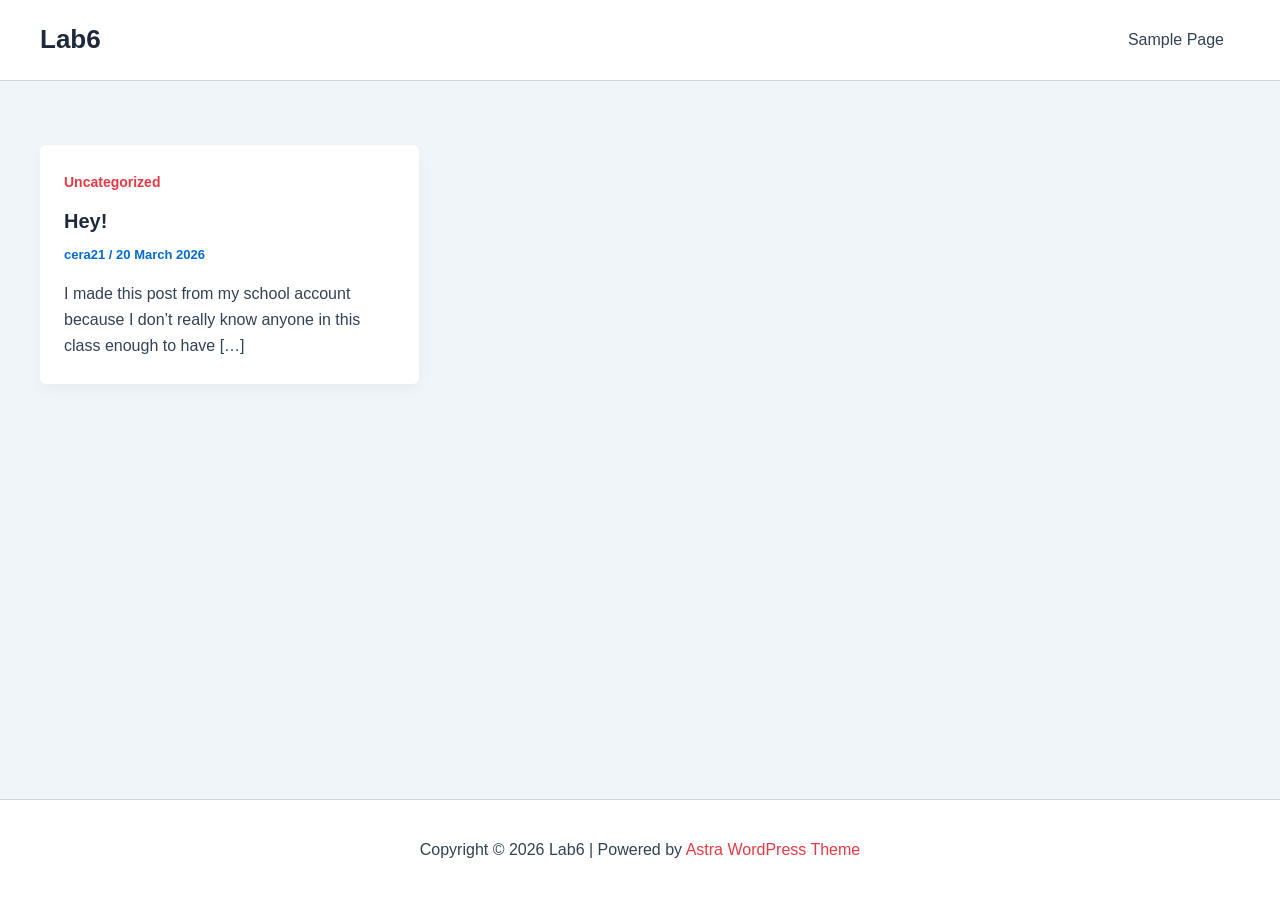
==== index.html @ 4461c373 "deploy: 5c1d125b2c43906116047e3ac71e64ac4050b233" ====
<!DOCTYPE html>
<html lang="en-CA">
<head>
<meta charset="UTF-8">
<meta name="viewport" content="width=device-width, initial-scale=1">
	<link rel="profile" href="https://gmpg.org/xfn/11"> 
	<title>Lab6</title>
<meta name='robots' content='max-image-preview:large' />
<link rel='dns-prefetch' href='//localhost' />
<link rel="alternate" type="application/rss+xml" title="Lab6 &raquo; Feed" href="/feed/" />
<link rel="alternate" type="application/rss+xml" title="Lab6 &raquo; Comments Feed" href="/comments/feed/" />
<script async src="https://www.googletagmanager.com/gtag/js?id=G-4SHFWW4BG1"></script>
<script>
var tinyGtagJsOptions = {"ga4":"G-4SHFWW4BG1"};
window.dataLayer || (dataLayer = []);
function gtag(){dataLayer.push(arguments);}
gtag('js', new Date());
gtag('config', "G-4SHFWW4BG1");
</script>
<style id='wp-img-auto-sizes-contain-inline-css'>
img:is([sizes=auto i],[sizes^="auto," i]){contain-intrinsic-size:3000px 1500px}
/*# sourceURL=wp-img-auto-sizes-contain-inline-css */
</style>
<link rel='stylesheet' id='astra-theme-css-css' href='/wp-content/themes/astra/assets/css/minified/main.min.css?ver=4.12.5' media='all' />
<style id='astra-theme-css-inline-css'>
:root{--ast-post-nav-space:0;--ast-container-default-xlg-padding:2.5em;--ast-container-default-lg-padding:2.5em;--ast-container-default-slg-padding:2em;--ast-container-default-md-padding:2.5em;--ast-container-default-sm-padding:2.5em;--ast-container-default-xs-padding:2.4em;--ast-container-default-xxs-padding:1.8em;--ast-code-block-background:#ECEFF3;--ast-comment-inputs-background:#F9FAFB;--ast-normal-container-width:1200px;--ast-narrow-container-width:750px;--ast-blog-title-font-weight:600;--ast-blog-meta-weight:600;--ast-global-color-primary:var(--ast-global-color-4);--ast-global-color-secondary:var(--ast-global-color-5);--ast-global-color-alternate-background:var(--ast-global-color-6);--ast-global-color-subtle-background:var(--ast-global-color-7);--ast-bg-style-guide:var( --ast-global-color-secondary,--ast-global-color-5 );--ast-shadow-style-guide:0px 0px 4px 0 #00000057;--ast-global-dark-bg-style:#fff;--ast-global-dark-lfs:#fbfbfb;--ast-widget-bg-color:#fafafa;--ast-wc-container-head-bg-color:#fbfbfb;--ast-title-layout-bg:#eeeeee;--ast-search-border-color:#e7e7e7;--ast-lifter-hover-bg:#e6e6e6;--ast-gallery-block-color:#000;--srfm-color-input-label:var(--ast-global-color-2);}html{font-size:100%;}a{color:var(--ast-global-color-0);}a:hover,a:focus{color:var(--ast-global-color-1);}body,button,input,select,textarea,.ast-button,.ast-custom-button{font-family:-apple-system,BlinkMacSystemFont,Segoe UI,Roboto,Oxygen-Sans,Ubuntu,Cantarell,Helvetica Neue,sans-serif;font-weight:400;font-size:16px;font-size:1rem;line-height:var(--ast-body-line-height,1.65);}blockquote{color:var(--ast-global-color-3);}h1,h2,h3,h4,h5,h6,.entry-content :where(h1,h2,h3,h4,h5,h6),.site-title,.site-title a{font-weight:600;}.ast-site-identity .site-title a{color:var(--ast-global-color-2);}.site-title{font-size:26px;font-size:1.625rem;display:block;}.site-header .site-description{font-size:15px;font-size:0.9375rem;display:none;}.entry-title{font-size:20px;font-size:1.25rem;}.ast-blog-single-element.ast-taxonomy-container a{font-size:14px;font-size:0.875rem;}.ast-blog-meta-container{font-size:13px;font-size:0.8125rem;}.archive .ast-article-post .ast-article-inner,.blog .ast-article-post .ast-article-inner,.archive .ast-article-post .ast-article-inner:hover,.blog .ast-article-post .ast-article-inner:hover{border-top-left-radius:6px;border-top-right-radius:6px;border-bottom-right-radius:6px;border-bottom-left-radius:6px;overflow:hidden;}h1,.entry-content :where(h1){font-size:36px;font-size:2.25rem;font-weight:600;line-height:1.4em;}h2,.entry-content :where(h2){font-size:30px;font-size:1.875rem;font-weight:600;line-height:1.3em;}h3,.entry-content :where(h3){font-size:24px;font-size:1.5rem;font-weight:600;line-height:1.3em;}h4,.entry-content :where(h4){font-size:20px;font-size:1.25rem;line-height:1.2em;font-weight:600;}h5,.entry-content :where(h5){font-size:18px;font-size:1.125rem;line-height:1.2em;font-weight:600;}h6,.entry-content :where(h6){font-size:16px;font-size:1rem;line-height:1.25em;font-weight:600;}::selection{background-color:var(--ast-global-color-0);color:#ffffff;}body,h1,h2,h3,h4,h5,h6,.entry-title a,.entry-content :where(h1,h2,h3,h4,h5,h6){color:var(--ast-global-color-3);}.tagcloud a:hover,.tagcloud a:focus,.tagcloud a.current-item{color:#ffffff;border-color:var(--ast-global-color-0);background-color:var(--ast-global-color-0);}input:focus,input[type="text"]:focus,input[type="email"]:focus,input[type="url"]:focus,input[type="password"]:focus,input[type="reset"]:focus,input[type="search"]:focus,textarea:focus{border-color:var(--ast-global-color-0);}input[type="radio"]:checked,input[type=reset],input[type="checkbox"]:checked,input[type="checkbox"]:hover:checked,input[type="checkbox"]:focus:checked,input[type=range]::-webkit-slider-thumb{border-color:var(--ast-global-color-0);background-color:var(--ast-global-color-0);box-shadow:none;}.site-footer a:hover + .post-count,.site-footer a:focus + .post-count{background:var(--ast-global-color-0);border-color:var(--ast-global-color-0);}.single .nav-links .nav-previous,.single .nav-links .nav-next{color:var(--ast-global-color-0);}.entry-meta,.entry-meta *{line-height:1.45;color:var(--ast-global-color-0);font-weight:600;}.entry-meta a:not(.ast-button):hover,.entry-meta a:not(.ast-button):hover *,.entry-meta a:not(.ast-button):focus,.entry-meta a:not(.ast-button):focus *,.page-links > .page-link,.page-links .page-link:hover,.post-navigation a:hover{color:var(--ast-global-color-1);}#cat option,.secondary .calendar_wrap thead a,.secondary .calendar_wrap thead a:visited{color:var(--ast-global-color-0);}.secondary .calendar_wrap #today,.ast-progress-val span{background:var(--ast-global-color-0);}.secondary a:hover + .post-count,.secondary a:focus + .post-count{background:var(--ast-global-color-0);border-color:var(--ast-global-color-0);}.calendar_wrap #today > a{color:#ffffff;}.page-links .page-link,.single .post-navigation a{color:var(--ast-global-color-3);}.ast-search-menu-icon .search-form button.search-submit{padding:0 4px;}.ast-search-menu-icon form.search-form{padding-right:0;}.ast-header-search .ast-search-menu-icon.ast-dropdown-active .search-form,.ast-header-search .ast-search-menu-icon.ast-dropdown-active .search-field:focus{transition:all 0.2s;}.search-form input.search-field:focus{outline:none;}.ast-mobile-header-content .ast-builder-layout-element:not(.ast-builder-menu):not(.ast-header-divider-element),.ast-mobile-popup-content .ast-builder-layout-element:not(.ast-builder-menu):not(.ast-header-divider-element){padding:15px 20px;}.ast-search-menu-icon .search-form button.search-submit:focus,.ast-theme-transparent-header .ast-header-search .ast-dropdown-active .ast-icon,.ast-theme-transparent-header .ast-inline-search .search-field:focus .ast-icon{color:var(--ast-global-color-1);}.ast-desktop .ast-header-search .slide-search .search-form{border:2px solid var(--ast-global-color-0);}.ast-header-search .slide-search .search-field{background-color:(--ast-global-dark-bg-style);}.ast-archive-title{color:var(--ast-global-color-2);}.widget-title{font-size:22px;font-size:1.375rem;color:var(--ast-global-color-2);}.ast-single-post .entry-content a,.ast-comment-content a:not(.ast-comment-edit-reply-wrap a){text-decoration:underline;}.ast-single-post .entry-content .uagb-tab a,.ast-single-post .entry-content .uagb-ifb-cta a,.ast-single-post .entry-content .uabb-module-content a,.ast-single-post .entry-content .uagb-post-grid a,.ast-single-post .entry-content .uagb-timeline a,.ast-single-post .entry-content .uagb-toc__wrap a,.ast-single-post .entry-content .uagb-taxomony-box a,.entry-content .wp-block-latest-posts > li > a,.ast-single-post .entry-content .wp-block-file__button,a.ast-post-filter-single,.ast-single-post .ast-comment-content .comment-reply-link,.ast-single-post .ast-comment-content .comment-edit-link{text-decoration:none;}.ast-search-menu-icon.slide-search a:focus-visible:focus-visible,.astra-search-icon:focus-visible,#close:focus-visible,a:focus-visible,.ast-menu-toggle:focus-visible,.site .skip-link:focus-visible,.wp-block-loginout input:focus-visible,.wp-block-search.wp-block-search__button-inside .wp-block-search__inside-wrapper,.ast-header-navigation-arrow:focus-visible,.ast-orders-table__row .ast-orders-table__cell:focus-visible,a#ast-apply-coupon:focus-visible,#ast-apply-coupon:focus-visible,#close:focus-visible,.button.search-submit:focus-visible,#search_submit:focus,.normal-search:focus-visible,.ast-header-account-wrap:focus-visible,.astra-cart-drawer-close:focus,.ast-single-variation:focus,.ast-button:focus,.ast-builder-button-wrap:has(.ast-custom-button-link:focus),.ast-builder-button-wrap .ast-custom-button-link:focus{outline-style:dotted;outline-color:inherit;outline-width:thin;}input:focus,input[type="text"]:focus,input[type="email"]:focus,input[type="url"]:focus,input[type="password"]:focus,input[type="reset"]:focus,input[type="search"]:focus,input[type="number"]:focus,textarea:focus,.wp-block-search__input:focus,[data-section="section-header-mobile-trigger"] .ast-button-wrap .ast-mobile-menu-trigger-minimal:focus,.ast-mobile-popup-drawer.active .menu-toggle-close:focus,#ast-scroll-top:focus,#coupon_code:focus,#ast-coupon-code:focus{border-style:dotted;border-color:inherit;border-width:thin;}input{outline:none;}.ast-logo-title-inline .site-logo-img{padding-right:1em;}body .ast-oembed-container *{position:absolute;top:0;width:100%;height:100%;left:0;}body .wp-block-embed-pocket-casts .ast-oembed-container *{position:unset;}.ast-single-post-featured-section + article {margin-top: 2em;}.site-content .ast-single-post-featured-section img {width: 100%;overflow: hidden;object-fit: cover;}.ast-separate-container .site-content .ast-single-post-featured-section + article {margin-top: -80px;z-index: 9;position: relative;border-radius: 4px;}@media (min-width: 922px) {.ast-no-sidebar .site-content .ast-article-image-container--wide {margin-left: -120px;margin-right: -120px;max-width: unset;width: unset;}.ast-left-sidebar .site-content .ast-article-image-container--wide,.ast-right-sidebar .site-content .ast-article-image-container--wide {margin-left: -10px;margin-right: -10px;}.site-content .ast-article-image-container--full {margin-left: calc( -50vw + 50%);margin-right: calc( -50vw + 50%);max-width: 100vw;width: 100vw;}.ast-left-sidebar .site-content .ast-article-image-container--full,.ast-right-sidebar .site-content .ast-article-image-container--full {margin-left: -10px;margin-right: -10px;max-width: inherit;width: auto;}}.site > .ast-single-related-posts-container {margin-top: 0;}@media (min-width: 922px) {.ast-desktop .ast-container--narrow {max-width: var(--ast-narrow-container-width);margin: 0 auto;}}input[type="text"],input[type="number"],input[type="email"],input[type="url"],input[type="password"],input[type="search"],input[type=reset],input[type=tel],input[type=date],select,textarea{font-size:16px;font-style:normal;font-weight:400;line-height:24px;width:100%;padding:12px 16px;border-radius:4px;box-shadow:0px 1px 2px 0px rgba(0,0,0,0.05);color:var(--ast-form-input-text,#475569);}input[type="text"],input[type="number"],input[type="email"],input[type="url"],input[type="password"],input[type="search"],input[type=reset],input[type=tel],input[type=date],select{height:40px;}input[type="date"]{border-width:1px;border-style:solid;border-color:var(--ast-border-color);background:var( --ast-global-color-secondary,--ast-global-color-5 );}input[type="text"]:focus,input[type="number"]:focus,input[type="email"]:focus,input[type="url"]:focus,input[type="password"]:focus,input[type="search"]:focus,input[type=reset]:focus,input[type="tel"]:focus,input[type="date"]:focus,select:focus,textarea:focus{border-color:#046BD2;box-shadow:none;outline:none;color:var(--ast-form-input-focus-text,#475569);}label,legend{color:var(--ast-global-color-2,#111827 );font-size:14px;font-style:normal;font-weight:500;line-height:20px;}select{padding:6px 10px;}fieldset{padding:30px;border-radius:4px;}button,.ast-button,.button,input[type="button"],input[type="reset"],input[type="submit"],a:where(.wp-block-button__link){border-radius:4px;box-shadow:0px 1px 2px 0px rgba(0,0,0,0.05);}:root{--ast-comment-inputs-background:#FFF;}::placeholder{color:var(--ast-form-field-color,#9CA3AF);}::-ms-input-placeholder{color:var(--ast-form-field-color,#9CA3AF);}@media (max-width:921.9px){#ast-desktop-header{display:none;}}@media (min-width:922px){#ast-mobile-header{display:none;}}.wp-block-buttons.aligncenter{justify-content:center;}.wp-block-button.is-style-outline .wp-block-button__link{border-color:var(--ast-global-color-0);}div.wp-block-button.is-style-outline > .wp-block-button__link:not(.has-text-color),div.wp-block-button.wp-block-button__link.is-style-outline:not(.has-text-color){color:var(--ast-global-color-0);}.wp-block-button.is-style-outline .wp-block-button__link:hover,.wp-block-buttons .wp-block-button.is-style-outline .wp-block-button__link:focus,.wp-block-buttons .wp-block-button.is-style-outline > .wp-block-button__link:not(.has-text-color):hover,.wp-block-buttons .wp-block-button.wp-block-button__link.is-style-outline:not(.has-text-color):hover{color:#ffffff;background-color:var(--ast-global-color-1);border-color:var(--ast-global-color-1);}.post-page-numbers.current .page-link,.ast-pagination .page-numbers.current{color:#ffffff;border-color:var(--ast-global-color-0);background-color:var(--ast-global-color-0);}.wp-block-buttons .wp-block-button.is-style-outline .wp-block-button__link.wp-element-button,.ast-outline-button,.wp-block-uagb-buttons-child .uagb-buttons-repeater.ast-outline-button{border-color:var(--ast-global-color-0);border-top-width:2px;border-right-width:2px;border-bottom-width:2px;border-left-width:2px;font-family:inherit;font-weight:500;font-size:16px;font-size:1rem;line-height:1em;padding-top:13px;padding-right:30px;padding-bottom:13px;padding-left:30px;}.wp-block-buttons .wp-block-button.is-style-outline > .wp-block-button__link:not(.has-text-color),.wp-block-buttons .wp-block-button.wp-block-button__link.is-style-outline:not(.has-text-color),.ast-outline-button{color:var(--ast-global-color-0);}.wp-block-button.is-style-outline .wp-block-button__link:hover,.wp-block-buttons .wp-block-button.is-style-outline .wp-block-button__link:focus,.wp-block-buttons .wp-block-button.is-style-outline > .wp-block-button__link:not(.has-text-color):hover,.wp-block-buttons .wp-block-button.wp-block-button__link.is-style-outline:not(.has-text-color):hover,.ast-outline-button:hover,.ast-outline-button:focus,.wp-block-uagb-buttons-child .uagb-buttons-repeater.ast-outline-button:hover,.wp-block-uagb-buttons-child .uagb-buttons-repeater.ast-outline-button:focus{color:#ffffff;background-color:var(--ast-global-color-1);border-color:var(--ast-global-color-1);}.ast-single-post .entry-content a.ast-outline-button,.ast-single-post .entry-content .is-style-outline>.wp-block-button__link{text-decoration:none;}.wp-block-button .wp-block-button__link.wp-element-button.is-style-outline:not(.has-background),.wp-block-button.is-style-outline>.wp-block-button__link.wp-element-button:not(.has-background),.ast-outline-button{background-color:transparent;}.uagb-buttons-repeater.ast-outline-button{border-radius:9999px;}@media (max-width:921px){.wp-block-buttons .wp-block-button.is-style-outline .wp-block-button__link.wp-element-button,.ast-outline-button,.wp-block-uagb-buttons-child .uagb-buttons-repeater.ast-outline-button{padding-top:12px;padding-right:28px;padding-bottom:12px;padding-left:28px;}}@media (max-width:544px){.wp-block-buttons .wp-block-button.is-style-outline .wp-block-button__link.wp-element-button,.ast-outline-button,.wp-block-uagb-buttons-child .uagb-buttons-repeater.ast-outline-button{padding-top:10px;padding-right:24px;padding-bottom:10px;padding-left:24px;}}.entry-content[data-ast-blocks-layout] > figure{margin-bottom:1em;}h1.widget-title{font-weight:600;}h2.widget-title{font-weight:600;}h3.widget-title{font-weight:600;}#page{display:flex;flex-direction:column;min-height:100vh;}.ast-404-layout-1 h1.page-title{color:var(--ast-global-color-2);}.single .post-navigation a{line-height:1em;height:inherit;}.error-404 .page-sub-title{font-size:1.5rem;font-weight:inherit;}.search .site-content .content-area .search-form{margin-bottom:0;}#page .site-content{flex-grow:1;}.widget{margin-bottom:1.25em;}#secondary li{line-height:1.5em;}#secondary .wp-block-group h2{margin-bottom:0.7em;}#secondary h2{font-size:1.7rem;}.ast-separate-container .ast-article-post,.ast-separate-container .ast-article-single,.ast-separate-container .comment-respond{padding:3em;}.ast-separate-container .ast-article-single .ast-article-single{padding:0;}.ast-article-single .wp-block-post-template-is-layout-grid{padding-left:0;}.ast-separate-container .comments-title,.ast-narrow-container .comments-title{padding:1.5em 2em;}.ast-page-builder-template .comment-form-textarea,.ast-comment-formwrap .ast-grid-common-col{padding:0;}.ast-comment-formwrap{padding:0;display:inline-flex;column-gap:20px;width:100%;margin-left:0;margin-right:0;}.comments-area textarea#comment:focus,.comments-area textarea#comment:active,.comments-area .ast-comment-formwrap input[type="text"]:focus,.comments-area .ast-comment-formwrap input[type="text"]:active {box-shadow:none;outline:none;}.archive.ast-page-builder-template .entry-header{margin-top:2em;}.ast-page-builder-template .ast-comment-formwrap{width:100%;}.entry-title{margin-bottom:0.6em;}.ast-archive-description p{font-size:inherit;font-weight:inherit;line-height:inherit;}.ast-separate-container .ast-comment-list li.depth-1,.hentry{margin-bottom:1.5em;}.site-content section.ast-archive-description{margin-bottom:2em;}@media (min-width:921px){.ast-left-sidebar.ast-page-builder-template #secondary,.archive.ast-right-sidebar.ast-page-builder-template .site-main{padding-left:20px;padding-right:20px;}}@media (max-width:544px){.ast-comment-formwrap.ast-row{column-gap:10px;display:inline-block;}#ast-commentform .ast-grid-common-col{position:relative;width:100%;}}@media (min-width:1201px){.ast-separate-container .ast-article-post,.ast-separate-container .ast-article-single,.ast-separate-container .ast-author-box,.ast-separate-container .ast-404-layout-1,.ast-separate-container .no-results{padding:3em;}}@media (max-width:921px){.ast-left-sidebar #content > .ast-container{display:flex;flex-direction:column-reverse;width:100%;}}@media (min-width:922px){.ast-separate-container.ast-right-sidebar #primary,.ast-separate-container.ast-left-sidebar #primary{border:0;}.search-no-results.ast-separate-container #primary{margin-bottom:4em;}}.wp-block-button .wp-block-button__link{color:#ffffff;}.wp-block-button .wp-block-button__link:hover,.wp-block-button .wp-block-button__link:focus{color:#ffffff;background-color:var(--ast-global-color-1);border-color:var(--ast-global-color-1);}.wp-block-button .wp-block-button__link,.wp-block-search .wp-block-search__button,body .wp-block-file .wp-block-file__button{border-color:var(--ast-global-color-0);background-color:var(--ast-global-color-0);color:#ffffff;font-family:inherit;font-weight:500;line-height:1em;font-size:16px;font-size:1rem;padding-top:15px;padding-right:30px;padding-bottom:15px;padding-left:30px;}.ast-single-post .entry-content .wp-block-button .wp-block-button__link,.ast-single-post .entry-content .wp-block-search .wp-block-search__button,body .entry-content .wp-block-file .wp-block-file__button{text-decoration:none;}@media (max-width:921px){.wp-block-button .wp-block-button__link,.wp-block-search .wp-block-search__button,body .wp-block-file .wp-block-file__button{padding-top:14px;padding-right:28px;padding-bottom:14px;padding-left:28px;}}@media (max-width:544px){.wp-block-button .wp-block-button__link,.wp-block-search .wp-block-search__button,body .wp-block-file .wp-block-file__button{padding-top:12px;padding-right:24px;padding-bottom:12px;padding-left:24px;}}.menu-toggle,button,.ast-button,.ast-custom-button,.button,input#submit,input[type="button"],input[type="submit"],input[type="reset"],#comments .submit,.search .search-submit,form[CLASS*="wp-block-search__"].wp-block-search .wp-block-search__inside-wrapper .wp-block-search__button,body .wp-block-file .wp-block-file__button,.search .search-submit{border-style:solid;border-top-width:0;border-right-width:0;border-left-width:0;border-bottom-width:0;color:#ffffff;border-color:var(--ast-global-color-0);background-color:var(--ast-global-color-0);padding-top:15px;padding-right:30px;padding-bottom:15px;padding-left:30px;font-family:inherit;font-weight:500;font-size:16px;font-size:1rem;line-height:1em;}button:focus,.menu-toggle:hover,button:hover,.ast-button:hover,.ast-custom-button:hover .button:hover,.ast-custom-button:hover ,input[type=reset]:hover,input[type=reset]:focus,input#submit:hover,input#submit:focus,input[type="button"]:hover,input[type="button"]:focus,input[type="submit"]:hover,input[type="submit"]:focus,form[CLASS*="wp-block-search__"].wp-block-search .wp-block-search__inside-wrapper .wp-block-search__button:hover,form[CLASS*="wp-block-search__"].wp-block-search .wp-block-search__inside-wrapper .wp-block-search__button:focus,body .wp-block-file .wp-block-file__button:hover,body .wp-block-file .wp-block-file__button:focus{color:#ffffff;background-color:var(--ast-global-color-1);border-color:var(--ast-global-color-1);}form[CLASS*="wp-block-search__"].wp-block-search .wp-block-search__inside-wrapper .wp-block-search__button.has-icon{padding-top:calc(15px - 3px);padding-right:calc(30px - 3px);padding-bottom:calc(15px - 3px);padding-left:calc(30px - 3px);}@media (max-width:921px){.menu-toggle,button,.ast-button,.ast-custom-button,.button,input#submit,input[type="button"],input[type="submit"],input[type="reset"],#comments .submit,.search .search-submit,form[CLASS*="wp-block-search__"].wp-block-search .wp-block-search__inside-wrapper .wp-block-search__button,body .wp-block-file .wp-block-file__button,.search .search-submit{padding-top:14px;padding-right:28px;padding-bottom:14px;padding-left:28px;}}@media (max-width:544px){.menu-toggle,button,.ast-button,.ast-custom-button,.button,input#submit,input[type="button"],input[type="submit"],input[type="reset"],#comments .submit,.search .search-submit,form[CLASS*="wp-block-search__"].wp-block-search .wp-block-search__inside-wrapper .wp-block-search__button,body .wp-block-file .wp-block-file__button,.search .search-submit{padding-top:12px;padding-right:24px;padding-bottom:12px;padding-left:24px;}}@media (max-width:921px){.ast-mobile-header-stack .main-header-bar .ast-search-menu-icon{display:inline-block;}.ast-header-break-point.ast-header-custom-item-outside .ast-mobile-header-stack .main-header-bar .ast-search-icon{margin:0;}.ast-comment-avatar-wrap img{max-width:2.5em;}.ast-comment-meta{padding:0 1.8888em 1.3333em;}}@media (min-width:544px){.ast-container{max-width:100%;}}@media (max-width:544px){.ast-separate-container .ast-article-post,.ast-separate-container .ast-article-single,.ast-separate-container .comments-title,.ast-separate-container .ast-archive-description{padding:1.5em 1em;}.ast-separate-container #content .ast-container{padding-left:0.54em;padding-right:0.54em;}.ast-separate-container .ast-comment-list .bypostauthor{padding:.5em;}.ast-search-menu-icon.ast-dropdown-active .search-field{width:170px;}} #ast-mobile-header .ast-site-header-cart-li a{pointer-events:none;}.ast-separate-container{background-color:var(--ast-global-color-5);}@media (max-width:921px){.site-title{display:block;}.site-header .site-description{display:none;}h1,.entry-content :where(h1){font-size:30px;font-size:1.875rem;}h2,.entry-content :where(h2){font-size:25px;font-size:1.5625rem;}h3,.entry-content :where(h3){font-size:20px;font-size:1.25rem;}}@media (max-width:544px){.site-title{display:block;}.site-header .site-description{display:none;}h1,.entry-content :where(h1){font-size:30px;font-size:1.875rem;}h2,.entry-content :where(h2){font-size:25px;font-size:1.5625rem;}h3,.entry-content :where(h3){font-size:20px;font-size:1.25rem;}}@media (max-width:921px){html{font-size:91.2%;}}@media (max-width:544px){html{font-size:91.2%;}}@media (min-width:922px){.ast-container{max-width:1240px;}}@media (min-width:922px){.site-content .ast-container{display:flex;}}@media (max-width:921px){.site-content .ast-container{flex-direction:column;}}.ast-blog-layout-4-grid .ast-article-post{width:33.33%;margin-bottom:2em;border-bottom:0;background-color:transparent;}.ast-blog-layout-4-grid .ast-article-inner .wp-post-image{width:100%;}.ast-article-inner{padding:1.5em;}.ast-blog-layout-4-grid .ast-row{display:flex;flex-wrap:wrap;flex-flow:row wrap;align-items:stretch;}.ast-separate-container .ast-blog-layout-4-grid .ast-article-post{padding:0 1em 0;}.ast-separate-container.ast-desktop .ast-blog-layout-4-grid .ast-row{margin-left:-1em;margin-right:-1em;}.ast-blog-layout-4-grid .ast-article-inner{box-shadow:0px 6px 15px -2px rgba(16,24,40,0.05);}.ast-separate-container .ast-blog-layout-4-grid .ast-article-inner,.ast-plain-container .ast-blog-layout-4-grid .ast-article-inner{height:100%;}.ast-row .blog-layout-4 .post-content,.blog-layout-4 .post-thumb{padding-left:0;padding-right:0;}.ast-article-post.remove-featured-img-padding .blog-layout-4 .post-content .ast-blog-featured-section:first-child .post-thumb-img-content{margin-top:-1.5em;}.ast-article-post.remove-featured-img-padding .blog-layout-4 .post-content .ast-blog-featured-section .post-thumb-img-content{margin-left:-1.5em;margin-right:-1.5em;}@media (max-width:921px){.ast-blog-layout-4-grid .ast-article-post{width:100%;}}.ast-blog-layout-6-grid .ast-blog-featured-section:before { content: ""; }.ast-article-post .post-thumb-img-content img{aspect-ratio:16/9;width:100%;}.ast-article-post .post-thumb-img-content{overflow:hidden;}.ast-article-post .post-thumb-img-content img{transform:scale(1);transition:transform .5s ease;}.ast-article-post:hover .post-thumb-img-content img{transform:scale(1.1);}.cat-links.badge a,.tags-links.badge a {padding: 4px 8px;border-radius: 3px;font-weight: 400;}.cat-links.underline a,.tags-links.underline a{text-decoration: underline;}@media (min-width:922px){.main-header-menu .sub-menu .menu-item.ast-left-align-sub-menu:hover > .sub-menu,.main-header-menu .sub-menu .menu-item.ast-left-align-sub-menu.focus > .sub-menu{margin-left:-0px;}}.entry-content li > p{margin-bottom:0;}.site .comments-area{padding-bottom:2em;margin-top:2em;}.wp-block-file {display: flex;align-items: center;flex-wrap: wrap;justify-content: space-between;}.wp-block-pullquote {border: none;}.wp-block-pullquote blockquote::before {content: "\201D";font-family: "Helvetica",sans-serif;display: flex;transform: rotate( 180deg );font-size: 6rem;font-style: normal;line-height: 1;font-weight: bold;align-items: center;justify-content: center;}.has-text-align-right > blockquote::before {justify-content: flex-start;}.has-text-align-left > blockquote::before {justify-content: flex-end;}figure.wp-block-pullquote.is-style-solid-color blockquote {max-width: 100%;text-align: inherit;}:root {--wp--custom--ast-default-block-top-padding: 3em;--wp--custom--ast-default-block-right-padding: 3em;--wp--custom--ast-default-block-bottom-padding: 3em;--wp--custom--ast-default-block-left-padding: 3em;--wp--custom--ast-container-width: 1200px;--wp--custom--ast-content-width-size: 1200px;--wp--custom--ast-wide-width-size: calc(1200px + var(--wp--custom--ast-default-block-left-padding) + var(--wp--custom--ast-default-block-right-padding));}.ast-narrow-container {--wp--custom--ast-content-width-size: 750px;--wp--custom--ast-wide-width-size: 750px;}@media(max-width: 921px) {:root {--wp--custom--ast-default-block-top-padding: 3em;--wp--custom--ast-default-block-right-padding: 2em;--wp--custom--ast-default-block-bottom-padding: 3em;--wp--custom--ast-default-block-left-padding: 2em;}}@media(max-width: 544px) {:root {--wp--custom--ast-default-block-top-padding: 3em;--wp--custom--ast-default-block-right-padding: 1.5em;--wp--custom--ast-default-block-bottom-padding: 3em;--wp--custom--ast-default-block-left-padding: 1.5em;}}.entry-content > .wp-block-group,.entry-content > .wp-block-cover,.entry-content > .wp-block-columns {padding-top: var(--wp--custom--ast-default-block-top-padding);padding-right: var(--wp--custom--ast-default-block-right-padding);padding-bottom: var(--wp--custom--ast-default-block-bottom-padding);padding-left: var(--wp--custom--ast-default-block-left-padding);}.ast-plain-container.ast-no-sidebar .entry-content > .alignfull,.ast-page-builder-template .ast-no-sidebar .entry-content > .alignfull {margin-left: calc( -50vw + 50%);margin-right: calc( -50vw + 50%);max-width: 100vw;width: 100vw;}.ast-plain-container.ast-no-sidebar .entry-content .alignfull .alignfull,.ast-page-builder-template.ast-no-sidebar .entry-content .alignfull .alignfull,.ast-plain-container.ast-no-sidebar .entry-content .alignfull .alignwide,.ast-page-builder-template.ast-no-sidebar .entry-content .alignfull .alignwide,.ast-plain-container.ast-no-sidebar .entry-content .alignwide .alignfull,.ast-page-builder-template.ast-no-sidebar .entry-content .alignwide .alignfull,.ast-plain-container.ast-no-sidebar .entry-content .alignwide .alignwide,.ast-page-builder-template.ast-no-sidebar .entry-content .alignwide .alignwide,.ast-plain-container.ast-no-sidebar .entry-content .wp-block-column .alignfull,.ast-page-builder-template.ast-no-sidebar .entry-content .wp-block-column .alignfull,.ast-plain-container.ast-no-sidebar .entry-content .wp-block-column .alignwide,.ast-page-builder-template.ast-no-sidebar .entry-content .wp-block-column .alignwide {margin-left: auto;margin-right: auto;width: 100%;}[data-ast-blocks-layout] .wp-block-separator:not(.is-style-dots) {height: 0;}[data-ast-blocks-layout] .wp-block-separator {margin: 20px auto;}[data-ast-blocks-layout] .wp-block-separator:not(.is-style-wide):not(.is-style-dots) {max-width: 100px;}[data-ast-blocks-layout] .wp-block-separator.has-background {padding: 0;}.entry-content[data-ast-blocks-layout] > * {max-width: var(--wp--custom--ast-content-width-size);margin-left: auto;margin-right: auto;}.entry-content[data-ast-blocks-layout] > .alignwide {max-width: var(--wp--custom--ast-wide-width-size);}.entry-content[data-ast-blocks-layout] .alignfull {max-width: none;}.entry-content .wp-block-columns {margin-bottom: 0;}blockquote {margin: 1.5em;border-color: rgba(0,0,0,0.05);}.wp-block-quote:not(.has-text-align-right):not(.has-text-align-center) {border-left: 5px solid rgba(0,0,0,0.05);}.has-text-align-right > blockquote,blockquote.has-text-align-right {border-right: 5px solid rgba(0,0,0,0.05);}.has-text-align-left > blockquote,blockquote.has-text-align-left {border-left: 5px solid rgba(0,0,0,0.05);}.wp-block-site-tagline,.wp-block-latest-posts .read-more {margin-top: 15px;}.wp-block-loginout p label {display: block;}.wp-block-loginout p:not(.login-remember):not(.login-submit) input {width: 100%;}.wp-block-loginout input:focus {border-color: transparent;}.wp-block-loginout input:focus {outline: thin dotted;}.entry-content .wp-block-media-text .wp-block-media-text__content {padding: 0 0 0 8%;}.entry-content .wp-block-media-text.has-media-on-the-right .wp-block-media-text__content {padding: 0 8% 0 0;}.entry-content .wp-block-media-text.has-background .wp-block-media-text__content {padding: 8%;}.entry-content .wp-block-cover:not([class*="background-color"]):not(.has-text-color.has-link-color) .wp-block-cover__inner-container,.entry-content .wp-block-cover:not([class*="background-color"]) .wp-block-cover-image-text,.entry-content .wp-block-cover:not([class*="background-color"]) .wp-block-cover-text,.entry-content .wp-block-cover-image:not([class*="background-color"]) .wp-block-cover__inner-container,.entry-content .wp-block-cover-image:not([class*="background-color"]) .wp-block-cover-image-text,.entry-content .wp-block-cover-image:not([class*="background-color"]) .wp-block-cover-text {color: var(--ast-global-color-primary,var(--ast-global-color-5));}.wp-block-loginout .login-remember input {width: 1.1rem;height: 1.1rem;margin: 0 5px 4px 0;vertical-align: middle;}.wp-block-latest-posts > li > *:first-child,.wp-block-latest-posts:not(.is-grid) > li:first-child {margin-top: 0;}.entry-content > .wp-block-buttons,.entry-content > .wp-block-uagb-buttons {margin-bottom: 1.5em;}.wp-block-search__inside-wrapper .wp-block-search__input {padding: 0 10px;color: var(--ast-global-color-3);background: var(--ast-global-color-primary,var(--ast-global-color-5));border-color: var(--ast-border-color);}.wp-block-latest-posts .read-more {margin-bottom: 1.5em;}.wp-block-search__no-button .wp-block-search__inside-wrapper .wp-block-search__input {padding-top: 5px;padding-bottom: 5px;}.wp-block-latest-posts .wp-block-latest-posts__post-date,.wp-block-latest-posts .wp-block-latest-posts__post-author {font-size: 1rem;}.wp-block-latest-posts > li > *,.wp-block-latest-posts:not(.is-grid) > li {margin-top: 12px;margin-bottom: 12px;}.ast-page-builder-template .entry-content[data-ast-blocks-layout] > .alignwide:where(:not(.uagb-is-root-container):not(.spectra-is-root-container)) > * {max-width: var(--wp--custom--ast-wide-width-size);}.ast-page-builder-template .entry-content[data-ast-blocks-layout] > .inherit-container-width > *,.ast-page-builder-template .entry-content[data-ast-blocks-layout] > *:not(.wp-block-group):where(:not(.uagb-is-root-container):not(.spectra-is-root-container)) > *,.entry-content[data-ast-blocks-layout] > .wp-block-cover .wp-block-cover__inner-container {max-width: none ;margin-left: auto;margin-right: auto;}.ast-page-builder-template .entry-content[data-ast-blocks-layout] > *,.ast-page-builder-template .entry-content[data-ast-blocks-layout] > .alignfull:where(:not(.wp-block-group):not(.uagb-is-root-container):not(.spectra-is-root-container)) > * {max-width: none;}.entry-content[data-ast-blocks-layout] .wp-block-cover:not(.alignleft):not(.alignright) {width: auto;}@media(max-width: 1200px) {.ast-separate-container .entry-content > .alignfull,.ast-separate-container .entry-content[data-ast-blocks-layout] > .alignwide,.ast-plain-container .entry-content[data-ast-blocks-layout] > .alignwide,.ast-plain-container .entry-content .alignfull {margin-left: calc(-1 * min(var(--ast-container-default-xlg-padding),20px)) ;margin-right: calc(-1 * min(var(--ast-container-default-xlg-padding),20px));}}@media(min-width: 1201px) {.ast-separate-container .entry-content > .alignfull {margin-left: calc(-1 * var(--ast-container-default-xlg-padding) );margin-right: calc(-1 * var(--ast-container-default-xlg-padding) );}.ast-separate-container .entry-content[data-ast-blocks-layout] > .alignwide,.ast-plain-container .entry-content[data-ast-blocks-layout] > .alignwide {margin-left: auto;margin-right: auto;}}@media(min-width: 921px) {.ast-separate-container .entry-content .wp-block-group.alignwide:not(.inherit-container-width) > :where(:not(.alignleft):not(.alignright)),.ast-plain-container .entry-content .wp-block-group.alignwide:not(.inherit-container-width) > :where(:not(.alignleft):not(.alignright)) {max-width: calc( var(--wp--custom--ast-content-width-size) + 80px );}.ast-plain-container.ast-right-sidebar .entry-content[data-ast-blocks-layout] .alignfull,.ast-plain-container.ast-left-sidebar .entry-content[data-ast-blocks-layout] .alignfull {margin-left: -60px;margin-right: -60px;}}@media(min-width: 544px) {.entry-content > .alignleft {margin-right: 20px;}.entry-content > .alignright {margin-left: 20px;}}@media (max-width:544px){.wp-block-columns .wp-block-column:not(:last-child){margin-bottom:20px;}.wp-block-latest-posts{margin:0;}}@media( max-width: 600px ) {.entry-content .wp-block-media-text .wp-block-media-text__content,.entry-content .wp-block-media-text.has-media-on-the-right .wp-block-media-text__content {padding: 8% 0 0;}.entry-content .wp-block-media-text.has-background .wp-block-media-text__content {padding: 8%;}}.ast-page-builder-template .entry-header {padding-left: 0;}.ast-narrow-container .site-content .wp-block-uagb-image--align-full .wp-block-uagb-image__figure {max-width: 100%;margin-left: auto;margin-right: auto;}.entry-content ul,.entry-content ol {padding: revert;margin: revert;padding-left: 20px;}.entry-content ul.wc-block-product-template{padding: 0;}:root .has-ast-global-color-0-color{color:var(--ast-global-color-0);}:root .has-ast-global-color-0-background-color{background-color:var(--ast-global-color-0);}:root .wp-block-button .has-ast-global-color-0-color{color:var(--ast-global-color-0);}:root .wp-block-button .has-ast-global-color-0-background-color{background-color:var(--ast-global-color-0);}:root .has-ast-global-color-1-color{color:var(--ast-global-color-1);}:root .has-ast-global-color-1-background-color{background-color:var(--ast-global-color-1);}:root .wp-block-button .has-ast-global-color-1-color{color:var(--ast-global-color-1);}:root .wp-block-button .has-ast-global-color-1-background-color{background-color:var(--ast-global-color-1);}:root .has-ast-global-color-2-color{color:var(--ast-global-color-2);}:root .has-ast-global-color-2-background-color{background-color:var(--ast-global-color-2);}:root .wp-block-button .has-ast-global-color-2-color{color:var(--ast-global-color-2);}:root .wp-block-button .has-ast-global-color-2-background-color{background-color:var(--ast-global-color-2);}:root .has-ast-global-color-3-color{color:var(--ast-global-color-3);}:root .has-ast-global-color-3-background-color{background-color:var(--ast-global-color-3);}:root .wp-block-button .has-ast-global-color-3-color{color:var(--ast-global-color-3);}:root .wp-block-button .has-ast-global-color-3-background-color{background-color:var(--ast-global-color-3);}:root .has-ast-global-color-4-color{color:var(--ast-global-color-4);}:root .has-ast-global-color-4-background-color{background-color:var(--ast-global-color-4);}:root .wp-block-button .has-ast-global-color-4-color{color:var(--ast-global-color-4);}:root .wp-block-button .has-ast-global-color-4-background-color{background-color:var(--ast-global-color-4);}:root .has-ast-global-color-5-color{color:var(--ast-global-color-5);}:root .has-ast-global-color-5-background-color{background-color:var(--ast-global-color-5);}:root .wp-block-button .has-ast-global-color-5-color{color:var(--ast-global-color-5);}:root .wp-block-button .has-ast-global-color-5-background-color{background-color:var(--ast-global-color-5);}:root .has-ast-global-color-6-color{color:var(--ast-global-color-6);}:root .has-ast-global-color-6-background-color{background-color:var(--ast-global-color-6);}:root .wp-block-button .has-ast-global-color-6-color{color:var(--ast-global-color-6);}:root .wp-block-button .has-ast-global-color-6-background-color{background-color:var(--ast-global-color-6);}:root .has-ast-global-color-7-color{color:var(--ast-global-color-7);}:root .has-ast-global-color-7-background-color{background-color:var(--ast-global-color-7);}:root .wp-block-button .has-ast-global-color-7-color{color:var(--ast-global-color-7);}:root .wp-block-button .has-ast-global-color-7-background-color{background-color:var(--ast-global-color-7);}:root .has-ast-global-color-8-color{color:var(--ast-global-color-8);}:root .has-ast-global-color-8-background-color{background-color:var(--ast-global-color-8);}:root .wp-block-button .has-ast-global-color-8-color{color:var(--ast-global-color-8);}:root .wp-block-button .has-ast-global-color-8-background-color{background-color:var(--ast-global-color-8);}:root{--ast-global-color-0:#046bd2;--ast-global-color-1:#045cb4;--ast-global-color-2:#1e293b;--ast-global-color-3:#334155;--ast-global-color-4:#FFFFFF;--ast-global-color-5:#F0F5FA;--ast-global-color-6:#111111;--ast-global-color-7:#D1D5DB;--ast-global-color-8:#111111;}:root {--ast-border-color : var(--ast-global-color-7);}.ast-archive-entry-banner {-js-display: flex;display: flex;flex-direction: column;justify-content: center;text-align: center;position: relative;background: var(--ast-title-layout-bg);}.ast-archive-entry-banner[data-banner-width-type="custom"] {margin: 0 auto;width: 100%;}.ast-archive-entry-banner[data-banner-layout="layout-1"] {background: inherit;padding: 20px 0;text-align: left;}body.archive .ast-archive-description{max-width:1200px;width:100%;text-align:left;padding-top:3em;padding-right:3em;padding-bottom:3em;padding-left:3em;}body.archive .ast-archive-description .ast-archive-title,body.archive .ast-archive-description .ast-archive-title *{font-weight:600;font-size:32px;font-size:2rem;}body.archive .ast-archive-description > *:not(:last-child){margin-bottom:10px;}@media (max-width:921px){body.archive .ast-archive-description{text-align:left;}}@media (max-width:544px){body.archive .ast-archive-description{text-align:left;}}.ast-breadcrumbs .trail-browse,.ast-breadcrumbs .trail-items,.ast-breadcrumbs .trail-items li{display:inline-block;margin:0;padding:0;border:none;background:inherit;text-indent:0;text-decoration:none;}.ast-breadcrumbs .trail-browse{font-size:inherit;font-style:inherit;font-weight:inherit;color:inherit;}.ast-breadcrumbs .trail-items{list-style:none;}.trail-items li::after{padding:0 0.3em;content:"\00bb";}.trail-items li:last-of-type::after{display:none;}h1,h2,h3,h4,h5,h6,.entry-content :where(h1,h2,h3,h4,h5,h6){color:var(--ast-global-color-2);}.entry-title a{color:var(--ast-global-color-2);}@media (max-width:921px){.ast-builder-grid-row-container.ast-builder-grid-row-tablet-3-firstrow .ast-builder-grid-row > *:first-child,.ast-builder-grid-row-container.ast-builder-grid-row-tablet-3-lastrow .ast-builder-grid-row > *:last-child{grid-column:1 / -1;}}@media (max-width:544px){.ast-builder-grid-row-container.ast-builder-grid-row-mobile-3-firstrow .ast-builder-grid-row > *:first-child,.ast-builder-grid-row-container.ast-builder-grid-row-mobile-3-lastrow .ast-builder-grid-row > *:last-child{grid-column:1 / -1;}}.ast-builder-layout-element[data-section="title_tagline"]{display:flex;}@media (max-width:921px){.ast-header-break-point .ast-builder-layout-element[data-section="title_tagline"]{display:flex;}}@media (max-width:544px){.ast-header-break-point .ast-builder-layout-element[data-section="title_tagline"]{display:flex;}}.ast-builder-menu-1{font-family:inherit;font-weight:inherit;}.ast-builder-menu-1 .menu-item > .menu-link{color:var(--ast-global-color-3);}.ast-builder-menu-1 .menu-item > .ast-menu-toggle{color:var(--ast-global-color-3);}.ast-builder-menu-1 .menu-item:hover > .menu-link,.ast-builder-menu-1 .inline-on-mobile .menu-item:hover > .ast-menu-toggle{color:var(--ast-global-color-1);}.ast-builder-menu-1 .menu-item:hover > .ast-menu-toggle{color:var(--ast-global-color-1);}.ast-builder-menu-1 .menu-item.current-menu-item > .menu-link,.ast-builder-menu-1 .inline-on-mobile .menu-item.current-menu-item > .ast-menu-toggle,.ast-builder-menu-1 .current-menu-ancestor > .menu-link{color:var(--ast-global-color-1);}.ast-builder-menu-1 .menu-item.current-menu-item > .ast-menu-toggle{color:var(--ast-global-color-1);}.ast-builder-menu-1 .sub-menu,.ast-builder-menu-1 .inline-on-mobile .sub-menu{border-top-width:2px;border-bottom-width:0px;border-right-width:0px;border-left-width:0px;border-color:var(--ast-global-color-0);border-style:solid;}.ast-builder-menu-1 .sub-menu .sub-menu{top:-2px;}.ast-builder-menu-1 .main-header-menu > .menu-item > .sub-menu,.ast-builder-menu-1 .main-header-menu > .menu-item > .astra-full-megamenu-wrapper{margin-top:0px;}.ast-desktop .ast-builder-menu-1 .main-header-menu > .menu-item > .sub-menu:before,.ast-desktop .ast-builder-menu-1 .main-header-menu > .menu-item > .astra-full-megamenu-wrapper:before{height:calc( 0px + 2px + 5px );}.ast-desktop .ast-builder-menu-1 .menu-item .sub-menu .menu-link{border-style:none;}@media (max-width:921px){.ast-header-break-point .ast-builder-menu-1 .menu-item.menu-item-has-children > .ast-menu-toggle{top:0;}.ast-builder-menu-1 .inline-on-mobile .menu-item.menu-item-has-children > .ast-menu-toggle{right:-15px;}.ast-builder-menu-1 .menu-item-has-children > .menu-link:after{content:unset;}.ast-builder-menu-1 .main-header-menu > .menu-item > .sub-menu,.ast-builder-menu-1 .main-header-menu > .menu-item > .astra-full-megamenu-wrapper{margin-top:0;}}@media (max-width:544px){.ast-header-break-point .ast-builder-menu-1 .menu-item.menu-item-has-children > .ast-menu-toggle{top:0;}.ast-builder-menu-1 .main-header-menu > .menu-item > .sub-menu,.ast-builder-menu-1 .main-header-menu > .menu-item > .astra-full-megamenu-wrapper{margin-top:0;}}.ast-builder-menu-1{display:flex;}@media (max-width:921px){.ast-header-break-point .ast-builder-menu-1{display:flex;}}@media (max-width:544px){.ast-header-break-point .ast-builder-menu-1{display:flex;}}.site-below-footer-wrap{padding-top:20px;padding-bottom:20px;}.site-below-footer-wrap[data-section="section-below-footer-builder"]{background-color:var(--ast-global-color-4 );min-height:60px;border-style:solid;border-width:0px;border-top-width:1px;border-top-color:var( --ast-global-color-subtle-background,--ast-global-color-7 );}.site-below-footer-wrap[data-section="section-below-footer-builder"] .ast-builder-grid-row{max-width:1200px;min-height:60px;margin-left:auto;margin-right:auto;}.site-below-footer-wrap[data-section="section-below-footer-builder"] .ast-builder-grid-row,.site-below-footer-wrap[data-section="section-below-footer-builder"] .site-footer-section{align-items:center;}.site-below-footer-wrap[data-section="section-below-footer-builder"].ast-footer-row-inline .site-footer-section{display:flex;margin-bottom:0;}.ast-builder-grid-row-full .ast-builder-grid-row{grid-template-columns:1fr;}@media (max-width:921px){.site-below-footer-wrap[data-section="section-below-footer-builder"].ast-footer-row-tablet-inline .site-footer-section{display:flex;margin-bottom:0;}.site-below-footer-wrap[data-section="section-below-footer-builder"].ast-footer-row-tablet-stack .site-footer-section{display:block;margin-bottom:10px;}.ast-builder-grid-row-container.ast-builder-grid-row-tablet-full .ast-builder-grid-row{grid-template-columns:1fr;}}@media (max-width:544px){.site-below-footer-wrap[data-section="section-below-footer-builder"].ast-footer-row-mobile-inline .site-footer-section{display:flex;margin-bottom:0;}.site-below-footer-wrap[data-section="section-below-footer-builder"].ast-footer-row-mobile-stack .site-footer-section{display:block;margin-bottom:10px;}.ast-builder-grid-row-container.ast-builder-grid-row-mobile-full .ast-builder-grid-row{grid-template-columns:1fr;}}.site-below-footer-wrap[data-section="section-below-footer-builder"]{display:grid;}@media (max-width:921px){.ast-header-break-point .site-below-footer-wrap[data-section="section-below-footer-builder"]{display:grid;}}@media (max-width:544px){.ast-header-break-point .site-below-footer-wrap[data-section="section-below-footer-builder"]{display:grid;}}.ast-footer-copyright{text-align:center;}.ast-footer-copyright.site-footer-focus-item {color:var(--ast-global-color-3);}@media (max-width:921px){.ast-footer-copyright{text-align:center;}}@media (max-width:544px){.ast-footer-copyright{text-align:center;}}.ast-footer-copyright.site-footer-focus-item {font-size:16px;font-size:1rem;}.ast-footer-copyright.ast-builder-layout-element{display:flex;}@media (max-width:921px){.ast-header-break-point .ast-footer-copyright.ast-builder-layout-element{display:flex;}}@media (max-width:544px){.ast-header-break-point .ast-footer-copyright.ast-builder-layout-element{display:flex;}}.footer-widget-area.widget-area.site-footer-focus-item{width:auto;}.ast-footer-row-inline .footer-widget-area.widget-area.site-footer-focus-item{width:100%;}.ast-header-break-point .main-header-bar{border-bottom-width:1px;}@media (min-width:922px){.main-header-bar{border-bottom-width:1px;}}.main-header-menu .menu-item, #astra-footer-menu .menu-item, .main-header-bar .ast-masthead-custom-menu-items{-js-display:flex;display:flex;-webkit-box-pack:center;-webkit-justify-content:center;-moz-box-pack:center;-ms-flex-pack:center;justify-content:center;-webkit-box-orient:vertical;-webkit-box-direction:normal;-webkit-flex-direction:column;-moz-box-orient:vertical;-moz-box-direction:normal;-ms-flex-direction:column;flex-direction:column;}.main-header-menu > .menu-item > .menu-link, #astra-footer-menu > .menu-item > .menu-link{height:100%;-webkit-box-align:center;-webkit-align-items:center;-moz-box-align:center;-ms-flex-align:center;align-items:center;-js-display:flex;display:flex;}.ast-header-break-point .main-navigation ul .menu-item .menu-link .icon-arrow:first-of-type svg{top:.2em;margin-top:0px;margin-left:0px;width:.65em;transform:translate(0, -2px) rotateZ(270deg);}.ast-mobile-popup-content .ast-submenu-expanded > .ast-menu-toggle{transform:rotateX(180deg);overflow-y:auto;}@media (min-width:922px){.ast-builder-menu .main-navigation > ul > li:last-child a{margin-right:0;}}.ast-separate-container .ast-article-inner{background-color:var(--ast-global-color-4);}@media (max-width:921px){.ast-separate-container .ast-article-inner{background-color:var(--ast-global-color-4);}}@media (max-width:544px){.ast-separate-container .ast-article-inner{background-color:var(--ast-global-color-4);}}.ast-separate-container .ast-article-single:not(.ast-related-post), .ast-separate-container .error-404, .ast-separate-container .no-results, .single.ast-separate-container .site-main .ast-author-meta, .ast-separate-container .related-posts-title-wrapper, .ast-separate-container .comments-count-wrapper, .ast-box-layout.ast-plain-container .site-content, .ast-padded-layout.ast-plain-container .site-content, .ast-separate-container .ast-archive-description, .ast-separate-container .comments-area{background-color:var(--ast-global-color-4);}@media (max-width:921px){.ast-separate-container .ast-article-single:not(.ast-related-post), .ast-separate-container .error-404, .ast-separate-container .no-results, .single.ast-separate-container .site-main .ast-author-meta, .ast-separate-container .related-posts-title-wrapper, .ast-separate-container .comments-count-wrapper, .ast-box-layout.ast-plain-container .site-content, .ast-padded-layout.ast-plain-container .site-content, .ast-separate-container .ast-archive-description{background-color:var(--ast-global-color-4);}}@media (max-width:544px){.ast-separate-container .ast-article-single:not(.ast-related-post), .ast-separate-container .error-404, .ast-separate-container .no-results, .single.ast-separate-container .site-main .ast-author-meta, .ast-separate-container .related-posts-title-wrapper, .ast-separate-container .comments-count-wrapper, .ast-box-layout.ast-plain-container .site-content, .ast-padded-layout.ast-plain-container .site-content, .ast-separate-container .ast-archive-description{background-color:var(--ast-global-color-4);}}.ast-separate-container.ast-two-container #secondary .widget{background-color:var(--ast-global-color-4);}@media (max-width:921px){.ast-separate-container.ast-two-container #secondary .widget{background-color:var(--ast-global-color-4);}}@media (max-width:544px){.ast-separate-container.ast-two-container #secondary .widget{background-color:var(--ast-global-color-4);}}.ast-plain-container, .ast-page-builder-template{background-color:var(--ast-global-color-4);}@media (max-width:921px){.ast-plain-container, .ast-page-builder-template{background-color:var(--ast-global-color-4);}}@media (max-width:544px){.ast-plain-container, .ast-page-builder-template{background-color:var(--ast-global-color-4);}}
		#ast-scroll-top {
			display: none;
			position: fixed;
			text-align: center;
			cursor: pointer;
			z-index: 99;
			width: 2.1em;
			height: 2.1em;
			line-height: 2.1;
			color: #ffffff;
			border-radius: 2px;
			content: "";
			outline: inherit;
		}
		@media (min-width: 769px) {
			#ast-scroll-top {
				content: "769";
			}
		}
		#ast-scroll-top .ast-icon.icon-arrow svg {
			margin-left: 0px;
			vertical-align: middle;
			transform: translate(0, -20%) rotate(180deg);
			width: 1.6em;
		}
		.ast-scroll-to-top-right {
			right: 30px;
			bottom: 30px;
		}
		.ast-scroll-to-top-left {
			left: 30px;
			bottom: 30px;
		}
	#ast-scroll-top{background-color:var(--ast-global-color-0);font-size:15px;}@media (max-width:921px){#ast-scroll-top .ast-icon.icon-arrow svg{width:1em;}}.ast-mobile-header-content > *,.ast-desktop-header-content > * {padding: 10px 0;height: auto;}.ast-mobile-header-content > *:first-child,.ast-desktop-header-content > *:first-child {padding-top: 10px;}.ast-mobile-header-content > .ast-builder-menu,.ast-desktop-header-content > .ast-builder-menu {padding-top: 0;}.ast-mobile-header-content > *:last-child,.ast-desktop-header-content > *:last-child {padding-bottom: 0;}.ast-mobile-header-content .ast-search-menu-icon.ast-inline-search label,.ast-desktop-header-content .ast-search-menu-icon.ast-inline-search label {width: 100%;}.ast-desktop-header-content .main-header-bar-navigation .ast-submenu-expanded > .ast-menu-toggle::before {transform: rotateX(180deg);}#ast-desktop-header .ast-desktop-header-content,.ast-mobile-header-content .ast-search-icon,.ast-desktop-header-content .ast-search-icon,.ast-mobile-header-wrap .ast-mobile-header-content,.ast-main-header-nav-open.ast-popup-nav-open .ast-mobile-header-wrap .ast-mobile-header-content,.ast-main-header-nav-open.ast-popup-nav-open .ast-desktop-header-content {display: none;}.ast-main-header-nav-open.ast-header-break-point #ast-desktop-header .ast-desktop-header-content,.ast-main-header-nav-open.ast-header-break-point .ast-mobile-header-wrap .ast-mobile-header-content {display: block;}.ast-desktop .ast-desktop-header-content .astra-menu-animation-slide-up > .menu-item > .sub-menu,.ast-desktop .ast-desktop-header-content .astra-menu-animation-slide-up > .menu-item .menu-item > .sub-menu,.ast-desktop .ast-desktop-header-content .astra-menu-animation-slide-down > .menu-item > .sub-menu,.ast-desktop .ast-desktop-header-content .astra-menu-animation-slide-down > .menu-item .menu-item > .sub-menu,.ast-desktop .ast-desktop-header-content .astra-menu-animation-fade > .menu-item > .sub-menu,.ast-desktop .ast-desktop-header-content .astra-menu-animation-fade > .menu-item .menu-item > .sub-menu {opacity: 1;visibility: visible;}.ast-hfb-header.ast-default-menu-enable.ast-header-break-point .ast-mobile-header-wrap .ast-mobile-header-content .main-header-bar-navigation {width: unset;margin: unset;}.ast-mobile-header-content.content-align-flex-end .main-header-bar-navigation .menu-item-has-children > .ast-menu-toggle,.ast-desktop-header-content.content-align-flex-end .main-header-bar-navigation .menu-item-has-children > .ast-menu-toggle {left: calc( 20px - 0.907em);right: auto;}.ast-mobile-header-content .ast-search-menu-icon,.ast-mobile-header-content .ast-search-menu-icon.slide-search,.ast-desktop-header-content .ast-search-menu-icon,.ast-desktop-header-content .ast-search-menu-icon.slide-search {width: 100%;position: relative;display: block;right: auto;transform: none;}.ast-mobile-header-content .ast-search-menu-icon.slide-search .search-form,.ast-mobile-header-content .ast-search-menu-icon .search-form,.ast-desktop-header-content .ast-search-menu-icon.slide-search .search-form,.ast-desktop-header-content .ast-search-menu-icon .search-form {right: 0;visibility: visible;opacity: 1;position: relative;top: auto;transform: none;padding: 0;display: block;overflow: hidden;}.ast-mobile-header-content .ast-search-menu-icon.ast-inline-search .search-field,.ast-mobile-header-content .ast-search-menu-icon .search-field,.ast-desktop-header-content .ast-search-menu-icon.ast-inline-search .search-field,.ast-desktop-header-content .ast-search-menu-icon .search-field {width: 100%;padding-right: 5.5em;}.ast-mobile-header-content .ast-search-menu-icon .search-submit,.ast-desktop-header-content .ast-search-menu-icon .search-submit {display: block;position: absolute;height: 100%;top: 0;right: 0;padding: 0 1em;border-radius: 0;}.ast-hfb-header.ast-default-menu-enable.ast-header-break-point .ast-mobile-header-wrap .ast-mobile-header-content .main-header-bar-navigation ul .sub-menu .menu-link {padding-left: 30px;}.ast-hfb-header.ast-default-menu-enable.ast-header-break-point .ast-mobile-header-wrap .ast-mobile-header-content .main-header-bar-navigation .sub-menu .menu-item .menu-item .menu-link {padding-left: 40px;}.ast-mobile-popup-drawer.active .ast-mobile-popup-inner{background-color:#ffffff;;}.ast-mobile-header-wrap .ast-mobile-header-content, .ast-desktop-header-content{background-color:#ffffff;;}.ast-mobile-popup-content > *, .ast-mobile-header-content > *, .ast-desktop-popup-content > *, .ast-desktop-header-content > *{padding-top:0px;padding-bottom:0px;}.content-align-flex-start .ast-builder-layout-element{justify-content:flex-start;}.content-align-flex-start .main-header-menu{text-align:left;}.ast-desktop-header-content, .ast-mobile-header-content{position:absolute;width:100%;}.ast-mobile-popup-drawer.active .menu-toggle-close{color:#3a3a3a;}.ast-mobile-header-wrap .ast-primary-header-bar,.ast-primary-header-bar .site-primary-header-wrap{min-height:80px;}.ast-desktop .ast-primary-header-bar .main-header-menu > .menu-item{line-height:80px;}.ast-header-break-point #masthead .ast-mobile-header-wrap .ast-primary-header-bar,.ast-header-break-point #masthead .ast-mobile-header-wrap .ast-below-header-bar,.ast-header-break-point #masthead .ast-mobile-header-wrap .ast-above-header-bar{padding-left:20px;padding-right:20px;}.ast-header-break-point .ast-primary-header-bar{border-bottom-width:1px;border-bottom-color:var( --ast-global-color-subtle-background,--ast-global-color-7 );border-bottom-style:solid;}@media (min-width:922px){.ast-primary-header-bar{border-bottom-width:1px;border-bottom-color:var( --ast-global-color-subtle-background,--ast-global-color-7 );border-bottom-style:solid;}}.ast-primary-header-bar{background-color:var( --ast-global-color-primary,--ast-global-color-4 );}.ast-primary-header-bar{display:block;}@media (max-width:921px){.ast-header-break-point .ast-primary-header-bar{display:grid;}}@media (max-width:544px){.ast-header-break-point .ast-primary-header-bar{display:grid;}}[data-section="section-header-mobile-trigger"] .ast-button-wrap .ast-mobile-menu-trigger-minimal{color:var(--ast-global-color-0);border:none;background:transparent;}[data-section="section-header-mobile-trigger"] .ast-button-wrap .mobile-menu-toggle-icon .ast-mobile-svg{width:20px;height:20px;fill:var(--ast-global-color-0);}[data-section="section-header-mobile-trigger"] .ast-button-wrap .mobile-menu-wrap .mobile-menu{color:var(--ast-global-color-0);}.ast-builder-menu-mobile .main-navigation .main-header-menu .menu-item > .menu-link{color:var(--ast-global-color-3);}.ast-builder-menu-mobile .main-navigation .main-header-menu .menu-item > .ast-menu-toggle{color:var(--ast-global-color-3);}.ast-builder-menu-mobile .main-navigation .main-header-menu .menu-item:hover > .menu-link, .ast-builder-menu-mobile .main-navigation .inline-on-mobile .menu-item:hover > .ast-menu-toggle{color:var(--ast-global-color-1);}.ast-builder-menu-mobile .menu-item:hover > .menu-link, .ast-builder-menu-mobile .main-navigation .inline-on-mobile .menu-item:hover > .ast-menu-toggle{color:var(--ast-global-color-1);}.ast-builder-menu-mobile .main-navigation .menu-item:hover > .ast-menu-toggle{color:var(--ast-global-color-1);}.ast-builder-menu-mobile .main-navigation .menu-item.current-menu-item > .menu-link, .ast-builder-menu-mobile .main-navigation .inline-on-mobile .menu-item.current-menu-item > .ast-menu-toggle, .ast-builder-menu-mobile .main-navigation .menu-item.current-menu-ancestor > .menu-link, .ast-builder-menu-mobile .main-navigation .menu-item.current-menu-ancestor > .ast-menu-toggle{color:var(--ast-global-color-1);}.ast-builder-menu-mobile .main-navigation .menu-item.current-menu-item > .ast-menu-toggle{color:var(--ast-global-color-1);}.ast-builder-menu-mobile .main-navigation .menu-item.menu-item-has-children > .ast-menu-toggle{top:0;}.ast-builder-menu-mobile .main-navigation .menu-item-has-children > .menu-link:after{content:unset;}.ast-hfb-header .ast-builder-menu-mobile .main-header-menu, .ast-hfb-header .ast-builder-menu-mobile .main-navigation .menu-item .menu-link, .ast-hfb-header .ast-builder-menu-mobile .main-navigation .menu-item .sub-menu .menu-link{border-style:none;}.ast-builder-menu-mobile .main-navigation .menu-item.menu-item-has-children > .ast-menu-toggle{top:0;}@media (max-width:921px){.ast-builder-menu-mobile .main-navigation .main-header-menu .menu-item > .menu-link{color:var(--ast-global-color-3);}.ast-builder-menu-mobile .main-navigation .main-header-menu .menu-item > .ast-menu-toggle{color:var(--ast-global-color-3);}.ast-builder-menu-mobile .main-navigation .main-header-menu .menu-item:hover > .menu-link, .ast-builder-menu-mobile .main-navigation .inline-on-mobile .menu-item:hover > .ast-menu-toggle{color:var(--ast-global-color-1);background:var(--ast-global-color-5);}.ast-builder-menu-mobile .main-navigation .menu-item:hover > .ast-menu-toggle{color:var(--ast-global-color-1);}.ast-builder-menu-mobile .main-navigation .menu-item.current-menu-item > .menu-link, .ast-builder-menu-mobile .main-navigation .inline-on-mobile .menu-item.current-menu-item > .ast-menu-toggle, .ast-builder-menu-mobile .main-navigation .menu-item.current-menu-ancestor > .menu-link, .ast-builder-menu-mobile .main-navigation .menu-item.current-menu-ancestor > .ast-menu-toggle{color:var(--ast-global-color-1);background:var(--ast-global-color-5);}.ast-builder-menu-mobile .main-navigation .menu-item.current-menu-item > .ast-menu-toggle{color:var(--ast-global-color-1);}.ast-builder-menu-mobile .main-navigation .menu-item.menu-item-has-children > .ast-menu-toggle{top:0;}.ast-builder-menu-mobile .main-navigation .menu-item-has-children > .menu-link:after{content:unset;}.ast-builder-menu-mobile .main-navigation .main-header-menu , .ast-builder-menu-mobile .main-navigation .main-header-menu .menu-link, .ast-builder-menu-mobile .main-navigation .main-header-menu .sub-menu{background-color:var(--ast-global-color-4);}}@media (max-width:544px){.ast-builder-menu-mobile .main-navigation .menu-item.menu-item-has-children > .ast-menu-toggle{top:0;}}.ast-builder-menu-mobile .main-navigation{display:block;}@media (max-width:921px){.ast-header-break-point .ast-builder-menu-mobile .main-navigation{display:block;}}@media (max-width:544px){.ast-header-break-point .ast-builder-menu-mobile .main-navigation{display:block;}}
/*# sourceURL=astra-theme-css-inline-css */
</style>
<style id='wp-emoji-styles-inline-css'>

	img.wp-smiley, img.emoji {
		display: inline !important;
		border: none !important;
		box-shadow: none !important;
		height: 1em !important;
		width: 1em !important;
		margin: 0 0.07em !important;
		vertical-align: -0.1em !important;
		background: none !important;
		padding: 0 !important;
	}
/*# sourceURL=wp-emoji-styles-inline-css */
</style>
<style id='wp-block-library-inline-css'>
:root{--wp-block-synced-color:#7a00df;--wp-block-synced-color--rgb:122,0,223;--wp-bound-block-color:var(--wp-block-synced-color);--wp-editor-canvas-background:#ddd;--wp-admin-theme-color:#007cba;--wp-admin-theme-color--rgb:0,124,186;--wp-admin-theme-color-darker-10:#006ba1;--wp-admin-theme-color-darker-10--rgb:0,107,160.5;--wp-admin-theme-color-darker-20:#005a87;--wp-admin-theme-color-darker-20--rgb:0,90,135;--wp-admin-border-width-focus:2px}@media (min-resolution:192dpi){:root{--wp-admin-border-width-focus:1.5px}}.wp-element-button{cursor:pointer}:root .has-very-light-gray-background-color{background-color:#eee}:root .has-very-dark-gray-background-color{background-color:#313131}:root .has-very-light-gray-color{color:#eee}:root .has-very-dark-gray-color{color:#313131}:root .has-vivid-green-cyan-to-vivid-cyan-blue-gradient-background{background:linear-gradient(135deg,#00d084,#0693e3)}:root .has-purple-crush-gradient-background{background:linear-gradient(135deg,#34e2e4,#4721fb 50%,#ab1dfe)}:root .has-hazy-dawn-gradient-background{background:linear-gradient(135deg,#faaca8,#dad0ec)}:root .has-subdued-olive-gradient-background{background:linear-gradient(135deg,#fafae1,#67a671)}:root .has-atomic-cream-gradient-background{background:linear-gradient(135deg,#fdd79a,#004a59)}:root .has-nightshade-gradient-background{background:linear-gradient(135deg,#330968,#31cdcf)}:root .has-midnight-gradient-background{background:linear-gradient(135deg,#020381,#2874fc)}:root{--wp--preset--font-size--normal:16px;--wp--preset--font-size--huge:42px}.has-regular-font-size{font-size:1em}.has-larger-font-size{font-size:2.625em}.has-normal-font-size{font-size:var(--wp--preset--font-size--normal)}.has-huge-font-size{font-size:var(--wp--preset--font-size--huge)}.has-text-align-center{text-align:center}.has-text-align-left{text-align:left}.has-text-align-right{text-align:right}.has-fit-text{white-space:nowrap!important}#end-resizable-editor-section{display:none}.aligncenter{clear:both}.items-justified-left{justify-content:flex-start}.items-justified-center{justify-content:center}.items-justified-right{justify-content:flex-end}.items-justified-space-between{justify-content:space-between}.screen-reader-text{border:0;clip-path:inset(50%);height:1px;margin:-1px;overflow:hidden;padding:0;position:absolute;width:1px;word-wrap:normal!important}.screen-reader-text:focus{background-color:#ddd;clip-path:none;color:#444;display:block;font-size:1em;height:auto;left:5px;line-height:normal;padding:15px 23px 14px;text-decoration:none;top:5px;width:auto;z-index:100000}html :where(.has-border-color){border-style:solid}html :where([style*=border-top-color]){border-top-style:solid}html :where([style*=border-right-color]){border-right-style:solid}html :where([style*=border-bottom-color]){border-bottom-style:solid}html :where([style*=border-left-color]){border-left-style:solid}html :where([style*=border-width]){border-style:solid}html :where([style*=border-top-width]){border-top-style:solid}html :where([style*=border-right-width]){border-right-style:solid}html :where([style*=border-bottom-width]){border-bottom-style:solid}html :where([style*=border-left-width]){border-left-style:solid}html :where(img[class*=wp-image-]){height:auto;max-width:100%}:where(figure){margin:0 0 1em}html :where(.is-position-sticky){--wp-admin--admin-bar--position-offset:var(--wp-admin--admin-bar--height,0px)}@media screen and (max-width:600px){html :where(.is-position-sticky){--wp-admin--admin-bar--position-offset:0px}}

/*# sourceURL=wp-block-library-inline-css */
</style>
<style id='wp-block-paragraph-inline-css'>
.is-small-text{font-size:.875em}.is-regular-text{font-size:1em}.is-large-text{font-size:2.25em}.is-larger-text{font-size:3em}.has-drop-cap:not(:focus):first-letter{float:left;font-size:8.4em;font-style:normal;font-weight:100;line-height:.68;margin:.05em .1em 0 0;text-transform:uppercase}body.rtl .has-drop-cap:not(:focus):first-letter{float:none;margin-left:.1em}p.has-drop-cap.has-background{overflow:hidden}:root :where(p.has-background){padding:1.25em 2.375em}:where(p.has-text-color:not(.has-link-color)) a{color:inherit}p.has-text-align-left[style*="writing-mode:vertical-lr"],p.has-text-align-right[style*="writing-mode:vertical-rl"]{rotate:180deg}
/*# sourceURL=/wp-includes/blocks/paragraph/style.min.css */
</style>
<style id='global-styles-inline-css'>
:root{--wp--preset--aspect-ratio--square: 1;--wp--preset--aspect-ratio--4-3: 4/3;--wp--preset--aspect-ratio--3-4: 3/4;--wp--preset--aspect-ratio--3-2: 3/2;--wp--preset--aspect-ratio--2-3: 2/3;--wp--preset--aspect-ratio--16-9: 16/9;--wp--preset--aspect-ratio--9-16: 9/16;--wp--preset--color--black: #000000;--wp--preset--color--cyan-bluish-gray: #abb8c3;--wp--preset--color--white: #ffffff;--wp--preset--color--pale-pink: #f78da7;--wp--preset--color--vivid-red: #cf2e2e;--wp--preset--color--luminous-vivid-orange: #ff6900;--wp--preset--color--luminous-vivid-amber: #fcb900;--wp--preset--color--light-green-cyan: #7bdcb5;--wp--preset--color--vivid-green-cyan: #00d084;--wp--preset--color--pale-cyan-blue: #8ed1fc;--wp--preset--color--vivid-cyan-blue: #0693e3;--wp--preset--color--vivid-purple: #9b51e0;--wp--preset--color--ast-global-color-0: var(--ast-global-color-0);--wp--preset--color--ast-global-color-1: var(--ast-global-color-1);--wp--preset--color--ast-global-color-2: var(--ast-global-color-2);--wp--preset--color--ast-global-color-3: var(--ast-global-color-3);--wp--preset--color--ast-global-color-4: var(--ast-global-color-4);--wp--preset--color--ast-global-color-5: var(--ast-global-color-5);--wp--preset--color--ast-global-color-6: var(--ast-global-color-6);--wp--preset--color--ast-global-color-7: var(--ast-global-color-7);--wp--preset--color--ast-global-color-8: var(--ast-global-color-8);--wp--preset--gradient--vivid-cyan-blue-to-vivid-purple: linear-gradient(135deg,rgb(6,147,227) 0%,rgb(155,81,224) 100%);--wp--preset--gradient--light-green-cyan-to-vivid-green-cyan: linear-gradient(135deg,rgb(122,220,180) 0%,rgb(0,208,130) 100%);--wp--preset--gradient--luminous-vivid-amber-to-luminous-vivid-orange: linear-gradient(135deg,rgb(252,185,0) 0%,rgb(255,105,0) 100%);--wp--preset--gradient--luminous-vivid-orange-to-vivid-red: linear-gradient(135deg,rgb(255,105,0) 0%,rgb(207,46,46) 100%);--wp--preset--gradient--very-light-gray-to-cyan-bluish-gray: linear-gradient(135deg,rgb(238,238,238) 0%,rgb(169,184,195) 100%);--wp--preset--gradient--cool-to-warm-spectrum: linear-gradient(135deg,rgb(74,234,220) 0%,rgb(151,120,209) 20%,rgb(207,42,186) 40%,rgb(238,44,130) 60%,rgb(251,105,98) 80%,rgb(254,248,76) 100%);--wp--preset--gradient--blush-light-purple: linear-gradient(135deg,rgb(255,206,236) 0%,rgb(152,150,240) 100%);--wp--preset--gradient--blush-bordeaux: linear-gradient(135deg,rgb(254,205,165) 0%,rgb(254,45,45) 50%,rgb(107,0,62) 100%);--wp--preset--gradient--luminous-dusk: linear-gradient(135deg,rgb(255,203,112) 0%,rgb(199,81,192) 50%,rgb(65,88,208) 100%);--wp--preset--gradient--pale-ocean: linear-gradient(135deg,rgb(255,245,203) 0%,rgb(182,227,212) 50%,rgb(51,167,181) 100%);--wp--preset--gradient--electric-grass: linear-gradient(135deg,rgb(202,248,128) 0%,rgb(113,206,126) 100%);--wp--preset--gradient--midnight: linear-gradient(135deg,rgb(2,3,129) 0%,rgb(40,116,252) 100%);--wp--preset--font-size--small: 13px;--wp--preset--font-size--medium: 20px;--wp--preset--font-size--large: 36px;--wp--preset--font-size--x-large: 42px;--wp--preset--spacing--20: 0.44rem;--wp--preset--spacing--30: 0.67rem;--wp--preset--spacing--40: 1rem;--wp--preset--spacing--50: 1.5rem;--wp--preset--spacing--60: 2.25rem;--wp--preset--spacing--70: 3.38rem;--wp--preset--spacing--80: 5.06rem;--wp--preset--shadow--natural: 6px 6px 9px rgba(0, 0, 0, 0.2);--wp--preset--shadow--deep: 12px 12px 50px rgba(0, 0, 0, 0.4);--wp--preset--shadow--sharp: 6px 6px 0px rgba(0, 0, 0, 0.2);--wp--preset--shadow--outlined: 6px 6px 0px -3px rgb(255, 255, 255), 6px 6px rgb(0, 0, 0);--wp--preset--shadow--crisp: 6px 6px 0px rgb(0, 0, 0);}:root { --wp--style--global--content-size: var(--wp--custom--ast-content-width-size);--wp--style--global--wide-size: var(--wp--custom--ast-wide-width-size); }:where(body) { margin: 0; }.wp-site-blocks > .alignleft { float: left; margin-right: 2em; }.wp-site-blocks > .alignright { float: right; margin-left: 2em; }.wp-site-blocks > .aligncenter { justify-content: center; margin-left: auto; margin-right: auto; }:where(.wp-site-blocks) > * { margin-block-start: 24px; margin-block-end: 0; }:where(.wp-site-blocks) > :first-child { margin-block-start: 0; }:where(.wp-site-blocks) > :last-child { margin-block-end: 0; }:root { --wp--style--block-gap: 24px; }:root :where(.is-layout-flow) > :first-child{margin-block-start: 0;}:root :where(.is-layout-flow) > :last-child{margin-block-end: 0;}:root :where(.is-layout-flow) > *{margin-block-start: 24px;margin-block-end: 0;}:root :where(.is-layout-constrained) > :first-child{margin-block-start: 0;}:root :where(.is-layout-constrained) > :last-child{margin-block-end: 0;}:root :where(.is-layout-constrained) > *{margin-block-start: 24px;margin-block-end: 0;}:root :where(.is-layout-flex){gap: 24px;}:root :where(.is-layout-grid){gap: 24px;}.is-layout-flow > .alignleft{float: left;margin-inline-start: 0;margin-inline-end: 2em;}.is-layout-flow > .alignright{float: right;margin-inline-start: 2em;margin-inline-end: 0;}.is-layout-flow > .aligncenter{margin-left: auto !important;margin-right: auto !important;}.is-layout-constrained > .alignleft{float: left;margin-inline-start: 0;margin-inline-end: 2em;}.is-layout-constrained > .alignright{float: right;margin-inline-start: 2em;margin-inline-end: 0;}.is-layout-constrained > .aligncenter{margin-left: auto !important;margin-right: auto !important;}.is-layout-constrained > :where(:not(.alignleft):not(.alignright):not(.alignfull)){max-width: var(--wp--style--global--content-size);margin-left: auto !important;margin-right: auto !important;}.is-layout-constrained > .alignwide{max-width: var(--wp--style--global--wide-size);}body .is-layout-flex{display: flex;}.is-layout-flex{flex-wrap: wrap;align-items: center;}.is-layout-flex > :is(*, div){margin: 0;}body .is-layout-grid{display: grid;}.is-layout-grid > :is(*, div){margin: 0;}body{padding-top: 0px;padding-right: 0px;padding-bottom: 0px;padding-left: 0px;}a:where(:not(.wp-element-button)){text-decoration: none;}:root :where(.wp-element-button, .wp-block-button__link){background-color: #32373c;border-width: 0;color: #fff;font-family: inherit;font-size: inherit;font-style: inherit;font-weight: inherit;letter-spacing: inherit;line-height: inherit;padding-top: calc(0.667em + 2px);padding-right: calc(1.333em + 2px);padding-bottom: calc(0.667em + 2px);padding-left: calc(1.333em + 2px);text-decoration: none;text-transform: inherit;}.has-black-color{color: var(--wp--preset--color--black) !important;}.has-cyan-bluish-gray-color{color: var(--wp--preset--color--cyan-bluish-gray) !important;}.has-white-color{color: var(--wp--preset--color--white) !important;}.has-pale-pink-color{color: var(--wp--preset--color--pale-pink) !important;}.has-vivid-red-color{color: var(--wp--preset--color--vivid-red) !important;}.has-luminous-vivid-orange-color{color: var(--wp--preset--color--luminous-vivid-orange) !important;}.has-luminous-vivid-amber-color{color: var(--wp--preset--color--luminous-vivid-amber) !important;}.has-light-green-cyan-color{color: var(--wp--preset--color--light-green-cyan) !important;}.has-vivid-green-cyan-color{color: var(--wp--preset--color--vivid-green-cyan) !important;}.has-pale-cyan-blue-color{color: var(--wp--preset--color--pale-cyan-blue) !important;}.has-vivid-cyan-blue-color{color: var(--wp--preset--color--vivid-cyan-blue) !important;}.has-vivid-purple-color{color: var(--wp--preset--color--vivid-purple) !important;}.has-ast-global-color-0-color{color: var(--wp--preset--color--ast-global-color-0) !important;}.has-ast-global-color-1-color{color: var(--wp--preset--color--ast-global-color-1) !important;}.has-ast-global-color-2-color{color: var(--wp--preset--color--ast-global-color-2) !important;}.has-ast-global-color-3-color{color: var(--wp--preset--color--ast-global-color-3) !important;}.has-ast-global-color-4-color{color: var(--wp--preset--color--ast-global-color-4) !important;}.has-ast-global-color-5-color{color: var(--wp--preset--color--ast-global-color-5) !important;}.has-ast-global-color-6-color{color: var(--wp--preset--color--ast-global-color-6) !important;}.has-ast-global-color-7-color{color: var(--wp--preset--color--ast-global-color-7) !important;}.has-ast-global-color-8-color{color: var(--wp--preset--color--ast-global-color-8) !important;}.has-black-background-color{background-color: var(--wp--preset--color--black) !important;}.has-cyan-bluish-gray-background-color{background-color: var(--wp--preset--color--cyan-bluish-gray) !important;}.has-white-background-color{background-color: var(--wp--preset--color--white) !important;}.has-pale-pink-background-color{background-color: var(--wp--preset--color--pale-pink) !important;}.has-vivid-red-background-color{background-color: var(--wp--preset--color--vivid-red) !important;}.has-luminous-vivid-orange-background-color{background-color: var(--wp--preset--color--luminous-vivid-orange) !important;}.has-luminous-vivid-amber-background-color{background-color: var(--wp--preset--color--luminous-vivid-amber) !important;}.has-light-green-cyan-background-color{background-color: var(--wp--preset--color--light-green-cyan) !important;}.has-vivid-green-cyan-background-color{background-color: var(--wp--preset--color--vivid-green-cyan) !important;}.has-pale-cyan-blue-background-color{background-color: var(--wp--preset--color--pale-cyan-blue) !important;}.has-vivid-cyan-blue-background-color{background-color: var(--wp--preset--color--vivid-cyan-blue) !important;}.has-vivid-purple-background-color{background-color: var(--wp--preset--color--vivid-purple) !important;}.has-ast-global-color-0-background-color{background-color: var(--wp--preset--color--ast-global-color-0) !important;}.has-ast-global-color-1-background-color{background-color: var(--wp--preset--color--ast-global-color-1) !important;}.has-ast-global-color-2-background-color{background-color: var(--wp--preset--color--ast-global-color-2) !important;}.has-ast-global-color-3-background-color{background-color: var(--wp--preset--color--ast-global-color-3) !important;}.has-ast-global-color-4-background-color{background-color: var(--wp--preset--color--ast-global-color-4) !important;}.has-ast-global-color-5-background-color{background-color: var(--wp--preset--color--ast-global-color-5) !important;}.has-ast-global-color-6-background-color{background-color: var(--wp--preset--color--ast-global-color-6) !important;}.has-ast-global-color-7-background-color{background-color: var(--wp--preset--color--ast-global-color-7) !important;}.has-ast-global-color-8-background-color{background-color: var(--wp--preset--color--ast-global-color-8) !important;}.has-black-border-color{border-color: var(--wp--preset--color--black) !important;}.has-cyan-bluish-gray-border-color{border-color: var(--wp--preset--color--cyan-bluish-gray) !important;}.has-white-border-color{border-color: var(--wp--preset--color--white) !important;}.has-pale-pink-border-color{border-color: var(--wp--preset--color--pale-pink) !important;}.has-vivid-red-border-color{border-color: var(--wp--preset--color--vivid-red) !important;}.has-luminous-vivid-orange-border-color{border-color: var(--wp--preset--color--luminous-vivid-orange) !important;}.has-luminous-vivid-amber-border-color{border-color: var(--wp--preset--color--luminous-vivid-amber) !important;}.has-light-green-cyan-border-color{border-color: var(--wp--preset--color--light-green-cyan) !important;}.has-vivid-green-cyan-border-color{border-color: var(--wp--preset--color--vivid-green-cyan) !important;}.has-pale-cyan-blue-border-color{border-color: var(--wp--preset--color--pale-cyan-blue) !important;}.has-vivid-cyan-blue-border-color{border-color: var(--wp--preset--color--vivid-cyan-blue) !important;}.has-vivid-purple-border-color{border-color: var(--wp--preset--color--vivid-purple) !important;}.has-ast-global-color-0-border-color{border-color: var(--wp--preset--color--ast-global-color-0) !important;}.has-ast-global-color-1-border-color{border-color: var(--wp--preset--color--ast-global-color-1) !important;}.has-ast-global-color-2-border-color{border-color: var(--wp--preset--color--ast-global-color-2) !important;}.has-ast-global-color-3-border-color{border-color: var(--wp--preset--color--ast-global-color-3) !important;}.has-ast-global-color-4-border-color{border-color: var(--wp--preset--color--ast-global-color-4) !important;}.has-ast-global-color-5-border-color{border-color: var(--wp--preset--color--ast-global-color-5) !important;}.has-ast-global-color-6-border-color{border-color: var(--wp--preset--color--ast-global-color-6) !important;}.has-ast-global-color-7-border-color{border-color: var(--wp--preset--color--ast-global-color-7) !important;}.has-ast-global-color-8-border-color{border-color: var(--wp--preset--color--ast-global-color-8) !important;}.has-vivid-cyan-blue-to-vivid-purple-gradient-background{background: var(--wp--preset--gradient--vivid-cyan-blue-to-vivid-purple) !important;}.has-light-green-cyan-to-vivid-green-cyan-gradient-background{background: var(--wp--preset--gradient--light-green-cyan-to-vivid-green-cyan) !important;}.has-luminous-vivid-amber-to-luminous-vivid-orange-gradient-background{background: var(--wp--preset--gradient--luminous-vivid-amber-to-luminous-vivid-orange) !important;}.has-luminous-vivid-orange-to-vivid-red-gradient-background{background: var(--wp--preset--gradient--luminous-vivid-orange-to-vivid-red) !important;}.has-very-light-gray-to-cyan-bluish-gray-gradient-background{background: var(--wp--preset--gradient--very-light-gray-to-cyan-bluish-gray) !important;}.has-cool-to-warm-spectrum-gradient-background{background: var(--wp--preset--gradient--cool-to-warm-spectrum) !important;}.has-blush-light-purple-gradient-background{background: var(--wp--preset--gradient--blush-light-purple) !important;}.has-blush-bordeaux-gradient-background{background: var(--wp--preset--gradient--blush-bordeaux) !important;}.has-luminous-dusk-gradient-background{background: var(--wp--preset--gradient--luminous-dusk) !important;}.has-pale-ocean-gradient-background{background: var(--wp--preset--gradient--pale-ocean) !important;}.has-electric-grass-gradient-background{background: var(--wp--preset--gradient--electric-grass) !important;}.has-midnight-gradient-background{background: var(--wp--preset--gradient--midnight) !important;}.has-small-font-size{font-size: var(--wp--preset--font-size--small) !important;}.has-medium-font-size{font-size: var(--wp--preset--font-size--medium) !important;}.has-large-font-size{font-size: var(--wp--preset--font-size--large) !important;}.has-x-large-font-size{font-size: var(--wp--preset--font-size--x-large) !important;}
/*# sourceURL=global-styles-inline-css */
</style>

<link rel='stylesheet' id='parent-style-css' href='/wp-content/themes/astra/style.css?ver=6.9.4' media='all' />
<link rel='stylesheet' id='child-style-css' href='/wp-content/themes/astra_child/style.css?ver=6.9.4' media='all' />
<script src="/wp-content/themes/astra/assets/js/minified/flexibility.min.js?ver=4.12.5" id="astra-flexibility-js"></script>
<script id="astra-flexibility-js-after">
typeof flexibility !== "undefined" && flexibility(document.documentElement);
//# sourceURL=astra-flexibility-js-after
</script>
<script src="/wp-content/themes/astra_child/customElements.js?ver=6.9.4" id="custom_javascript-js"></script>
<link rel="https://api.w.org/" href="/wp-json/" /><link rel="EditURI" type="application/rsd+xml" title="RSD" href="/xmlrpc.php?rsd" />
<meta name="generator" content="WordPress 6.9.4" />
</head>

<body itemtype='https://schema.org/Blog' itemscope='itemscope' class="home blog wp-embed-responsive wp-theme-astra wp-child-theme-astra_child ast-desktop ast-separate-container ast-two-container ast-no-sidebar astra-4.12.5 ast-inherit-site-logo-transparent ast-hfb-header">

<a
	class="skip-link screen-reader-text"
	href="#content">
		Skip to content</a>

<div
class="hfeed site" id="page">
			<header
		class="site-header header-main-layout-1 ast-primary-menu-enabled ast-logo-title-inline ast-hide-custom-menu-mobile ast-builder-menu-toggle-icon ast-mobile-header-inline" id="masthead" itemtype="https://schema.org/WPHeader" itemscope="itemscope" itemid="#masthead"		>
			<div id="ast-desktop-header" data-toggle-type="dropdown">
		<div class="ast-main-header-wrap main-header-bar-wrap ">
		<div class="ast-primary-header-bar ast-primary-header main-header-bar site-header-focus-item" data-section="section-primary-header-builder">
						<div class="site-primary-header-wrap ast-builder-grid-row-container site-header-focus-item ast-container" data-section="section-primary-header-builder">
				<div class="ast-builder-grid-row ast-builder-grid-row-has-sides ast-builder-grid-row-no-center">
											<div class="site-header-primary-section-left site-header-section ast-flex site-header-section-left">
									<div class="ast-builder-layout-element ast-flex site-header-focus-item" data-section="title_tagline">
							<div
				class="site-branding ast-site-identity" itemtype="https://schema.org/Organization" itemscope="itemscope"				>
					<div class="ast-site-title-wrap">
						<span class="site-title" itemprop="name">
				<a href="/" rel="home" itemprop="url" >
					Lab6
				</a>
			</span>
						
				</div>				</div>
			<!-- .site-branding -->
					</div>
								</div>
																								<div class="site-header-primary-section-right site-header-section ast-flex ast-grid-right-section">
										<div class="ast-builder-menu-1 ast-builder-menu ast-flex ast-builder-menu-1-focus-item ast-builder-layout-element site-header-focus-item" data-section="section-hb-menu-1">
			<div class="ast-main-header-bar-alignment"><div class="main-header-bar-navigation ast-flex-1"><nav class="site-navigation ast-flex-grow-1 navigation-accessibility" id="primary-site-navigation" aria-label="Primary Site Navigation" itemtype="https://schema.org/SiteNavigationElement" itemscope="itemscope"><div id="ast-hf-menu-1" class="main-navigation ast-inline-flex"><ul class="main-header-menu ast-menu-shadow ast-nav-menu ast-flex  submenu-with-border stack-on-mobile"><li class="page_item page-item-2 menu-item"><a href="/sample-page/" class="menu-link">Sample Page</a></li></ul></div></nav></div></div>		</div>
									</div>
												</div>
					</div>
								</div>
			</div>
	</div> <!-- Main Header Bar Wrap -->
<div id="ast-mobile-header" class="ast-mobile-header-wrap " data-type="dropdown">
		<div class="ast-main-header-wrap main-header-bar-wrap" >
		<div class="ast-primary-header-bar ast-primary-header main-header-bar site-primary-header-wrap site-header-focus-item ast-builder-grid-row-layout-default ast-builder-grid-row-tablet-layout-default ast-builder-grid-row-mobile-layout-default" data-section="section-primary-header-builder">
									<div class="ast-builder-grid-row ast-builder-grid-row-has-sides ast-builder-grid-row-no-center">
													<div class="site-header-primary-section-left site-header-section ast-flex site-header-section-left">
										<div class="ast-builder-layout-element ast-flex site-header-focus-item" data-section="title_tagline">
							<div
				class="site-branding ast-site-identity" itemtype="https://schema.org/Organization" itemscope="itemscope"				>
					<div class="ast-site-title-wrap">
						<span class="site-title" itemprop="name">
				<a href="/" rel="home" itemprop="url" >
					Lab6
				</a>
			</span>
						
				</div>				</div>
			<!-- .site-branding -->
					</div>
									</div>
																									<div class="site-header-primary-section-right site-header-section ast-flex ast-grid-right-section">
										<div class="ast-builder-layout-element ast-flex site-header-focus-item" data-section="section-header-mobile-trigger">
						<div class="ast-button-wrap">
				<button
					type="button"
					class="menu-toggle main-header-menu-toggle ast-mobile-menu-trigger-minimal"
					aria-expanded="false"
					aria-label="Main menu toggle"
														>
					<span class="mobile-menu-toggle-icon">
						<span aria-hidden="true" class="ahfb-svg-iconset ast-inline-flex svg-baseline"><svg class='ast-mobile-svg ast-menu-svg' fill='currentColor' version='1.1' xmlns='https://www.w3.org/2000/svg' width='24' height='24' viewBox='0 0 24 24'><path d='M3 13h18c0.552 0 1-0.448 1-1s-0.448-1-1-1h-18c-0.552 0-1 0.448-1 1s0.448 1 1 1zM3 7h18c0.552 0 1-0.448 1-1s-0.448-1-1-1h-18c-0.552 0-1 0.448-1 1s0.448 1 1 1zM3 19h18c0.552 0 1-0.448 1-1s-0.448-1-1-1h-18c-0.552 0-1 0.448-1 1s0.448 1 1 1z'></path></svg></span><span aria-hidden="true" class="ahfb-svg-iconset ast-inline-flex svg-baseline"><svg class='ast-mobile-svg ast-close-svg' fill='currentColor' version='1.1' xmlns='https://www.w3.org/2000/svg' width='24' height='24' viewBox='0 0 24 24'><path d='M5.293 6.707l5.293 5.293-5.293 5.293c-0.391 0.391-0.391 1.024 0 1.414s1.024 0.391 1.414 0l5.293-5.293 5.293 5.293c0.391 0.391 1.024 0.391 1.414 0s0.391-1.024 0-1.414l-5.293-5.293 5.293-5.293c0.391-0.391 0.391-1.024 0-1.414s-1.024-0.391-1.414 0l-5.293 5.293-5.293-5.293c-0.391-0.391-1.024-0.391-1.414 0s-0.391 1.024 0 1.414z'></path></svg></span>					</span>
									</button>
			</div>
					</div>
									</div>
											</div>
						</div>
	</div>
				<div class="ast-mobile-header-content content-align-flex-start ">
						<div class="ast-builder-menu-mobile ast-builder-menu ast-builder-menu-mobile-focus-item ast-builder-layout-element site-header-focus-item" data-section="section-header-mobile-menu">
			<div class="ast-main-header-bar-alignment"><div class="main-header-bar-navigation"><nav class="site-navigation ast-flex-grow-1 navigation-accessibility" id="ast-mobile-site-navigation" aria-label="Site Navigation" itemtype="https://schema.org/SiteNavigationElement" itemscope="itemscope"><div id="ast-hf-mobile-menu" class="main-navigation"><ul class="main-header-menu ast-nav-menu ast-flex  submenu-with-border astra-menu-animation-fade  stack-on-mobile"><li class="page_item page-item-2 menu-item"><a href="/sample-page/" class="menu-link">Sample Page</a></li></ul></div></nav></div></div>		</div>
					</div>
			</div>
		</header><!-- #masthead -->
			<div id="content" class="site-content">
		<div class="ast-container">
			<div id="primary" class="content-area primary ast-grid-3 ast-blog-layout-4-grid">
					<main id="main" class="site-main">
				<div class="ast-row"><article
class="post-12 post type-post status-publish format-standard hentry category-uncategorized ast-grid-common-col ast-full-width ast-article-post remove-featured-img-padding" id="post-12" itemtype="https://schema.org/CreativeWork" itemscope="itemscope">
		<div class="ast-post-format- ast-no-thumb blog-layout-4 ast-article-inner">
	<div class="post-content ast-grid-common-col" >
		<div class="ast-blog-featured-section post-thumb ast-blog-single-element"></div><span class="ast-blog-single-element ast-taxonomy-container cat-links default"><a href="/category/uncategorized/" rel="category tag">Uncategorized</a></span><h2 class="entry-title ast-blog-single-element" itemprop="headline"><a href="/hey/" rel="bookmark">Hey!</a></h2>		<header class="entry-header ast-blog-single-element ast-blog-meta-container">
			<div class="entry-meta"><span class="posted-by vcard author" itemtype="https://schema.org/Person" itemscope="itemscope" itemprop="author">			<a title="View all posts by cera21"
				href="/author/cera21/" rel="author"
				class="url fn n" itemprop="url"				>
				<span
				class="author-name" itemprop="name"				>
				cera21			</span>
			</a>
		</span>

		 / <span class="posted-on"><span class="published" itemprop="datePublished"> 20 March 2026 </span></span></div>		</header><!-- .entry-header -->
					<div class="ast-excerpt-container ast-blog-single-element">
				<p>I made this post from my school account because I don&#8217;t really know anyone in this class enough to have [&hellip;]</p>
			</div>
				<div class="entry-content clear"
		itemprop="text"		>
					</div><!-- .entry-content .clear -->
	</div><!-- .post-content -->
</div> <!-- .blog-layout-4 -->
	</article><!-- #post-## -->
</div>			</main><!-- #main -->
				</div><!-- #primary -->
	</div> <!-- ast-container -->
	</div><!-- #content -->
<footer
class="site-footer" id="colophon" itemtype="https://schema.org/WPFooter" itemscope="itemscope" itemid="#colophon">
			<div class="site-below-footer-wrap ast-builder-grid-row-container site-footer-focus-item ast-builder-grid-row-full ast-builder-grid-row-tablet-full ast-builder-grid-row-mobile-full ast-footer-row-stack ast-footer-row-tablet-stack ast-footer-row-mobile-stack" data-section="section-below-footer-builder">
	<div class="ast-builder-grid-row-container-inner">
					<div class="ast-builder-footer-grid-columns site-below-footer-inner-wrap ast-builder-grid-row">
											<div class="site-footer-below-section-1 site-footer-section site-footer-section-1">
								<div class="ast-builder-layout-element ast-flex site-footer-focus-item ast-footer-copyright" data-section="section-footer-builder">
				<div class="ast-footer-copyright"><p>Copyright &copy; 2026 Lab6 | Powered by <a href="https://wpastra.com" rel="nofollow noopener" target="_blank">Astra WordPress Theme</a></p>
</div>			</div>
						</div>
										</div>
			</div>

</div>
	</footer><!-- #colophon -->
	</div><!-- #page -->
<script type="speculationrules">
{"prefetch":[{"source":"document","where":{"and":[{"href_matches":"/*"},{"not":{"href_matches":["/wp-*.php","/wp-admin/*","/wp-content/uploads/*","/wp-content/*","/wp-content/plugins/*","/wp-content/themes/astra_child/*","/wp-content/themes/astra/*","/*\\?(.+)"]}},{"not":{"selector_matches":"a[rel~=\"nofollow\"]"}},{"not":{"selector_matches":".no-prefetch, .no-prefetch a"}}]},"eagerness":"conservative"}]}
</script>

<div id="ast-scroll-top" tabindex="0" class="ast-scroll-top-icon ast-scroll-to-top-right" data-on-devices="both">
	<span class="ast-icon icon-arrow"><svg class="ast-arrow-svg" xmlns="https://www.w3.org/2000/svg" xmlns:xlink="https://www.w3.org/1999/xlink" version="1.1" x="0px" y="0px" width="26px" height="16.043px" viewBox="57 35.171 26 16.043" enable-background="new 57 35.171 26 16.043" xml:space="preserve">
                <path d="M57.5,38.193l12.5,12.5l12.5-12.5l-2.5-2.5l-10,10l-10-10L57.5,38.193z" />
                </svg></span>	<span class="screen-reader-text">Scroll to Top</span>
</div>
			<script>
			/(trident|msie)/i.test(navigator.userAgent)&&document.getElementById&&window.addEventListener&&window.addEventListener("hashchange",function(){var t,e=location.hash.substring(1);/^[A-z0-9_-]+$/.test(e)&&(t=document.getElementById(e))&&(/^(?:a|select|input|button|textarea)$/i.test(t.tagName)||(t.tabIndex=-1),t.focus())},!1);
			</script>
			<script id="astra-theme-js-js-extra">
var astra = {"break_point":"921","isRtl":"","is_scroll_to_id":"1","is_scroll_to_top":"1","is_header_footer_builder_active":"1","responsive_cart_click":"flyout","is_dark_palette":""};
//# sourceURL=astra-theme-js-js-extra
</script>
<script src="/wp-content/themes/astra/assets/js/minified/frontend.min.js?ver=4.12.5" id="astra-theme-js-js"></script>
<script id="wp-emoji-settings" type="application/json">
{"baseUrl":"https://s.w.org/images/core/emoji/17.0.2/72x72/","ext":".png","svgUrl":"https://s.w.org/images/core/emoji/17.0.2/svg/","svgExt":".svg","source":{"concatemoji":"/wp-includes/js/wp-emoji-release.min.js?ver=6.9.4"}}
</script>
<script type="module">
/*! This file is auto-generated */
const a=JSON.parse(document.getElementById("wp-emoji-settings").textContent),o=(window._wpemojiSettings=a,"wpEmojiSettingsSupports"),s=["flag","emoji"];function i(e){try{var t={supportTests:e,timestamp:(new Date).valueOf()};sessionStorage.setItem(o,JSON.stringify(t))}catch(e){}}function c(e,t,n){e.clearRect(0,0,e.canvas.width,e.canvas.height),e.fillText(t,0,0);t=new Uint32Array(e.getImageData(0,0,e.canvas.width,e.canvas.height).data);e.clearRect(0,0,e.canvas.width,e.canvas.height),e.fillText(n,0,0);const a=new Uint32Array(e.getImageData(0,0,e.canvas.width,e.canvas.height).data);return t.every((e,t)=>e===a[t])}function p(e,t){e.clearRect(0,0,e.canvas.width,e.canvas.height),e.fillText(t,0,0);var n=e.getImageData(16,16,1,1);for(let e=0;e<n.data.length;e++)if(0!==n.data[e])return!1;return!0}function u(e,t,n,a){switch(t){case"flag":return n(e,"\ud83c\udff3\ufe0f\u200d\u26a7\ufe0f","\ud83c\udff3\ufe0f\u200b\u26a7\ufe0f")?!1:!n(e,"\ud83c\udde8\ud83c\uddf6","\ud83c\udde8\u200b\ud83c\uddf6")&&!n(e,"\ud83c\udff4\udb40\udc67\udb40\udc62\udb40\udc65\udb40\udc6e\udb40\udc67\udb40\udc7f","\ud83c\udff4\u200b\udb40\udc67\u200b\udb40\udc62\u200b\udb40\udc65\u200b\udb40\udc6e\u200b\udb40\udc67\u200b\udb40\udc7f");case"emoji":return!a(e,"\ud83e\u1fac8")}return!1}function f(e,t,n,a){let r;const o=(r="undefined"!=typeof WorkerGlobalScope&&self instanceof WorkerGlobalScope?new OffscreenCanvas(300,150):document.createElement("canvas")).getContext("2d",{willReadFrequently:!0}),s=(o.textBaseline="top",o.font="600 32px Arial",{});return e.forEach(e=>{s[e]=t(o,e,n,a)}),s}function r(e){var t=document.createElement("script");t.src=e,t.defer=!0,document.head.appendChild(t)}a.supports={everything:!0,everythingExceptFlag:!0},new Promise(t=>{let n=function(){try{var e=JSON.parse(sessionStorage.getItem(o));if("object"==typeof e&&"number"==typeof e.timestamp&&(new Date).valueOf()<e.timestamp+604800&&"object"==typeof e.supportTests)return e.supportTests}catch(e){}return null}();if(!n){if("undefined"!=typeof Worker&&"undefined"!=typeof OffscreenCanvas&&"undefined"!=typeof URL&&URL.createObjectURL&&"undefined"!=typeof Blob)try{var e="postMessage("+f.toString()+"("+[JSON.stringify(s),u.toString(),c.toString(),p.toString()].join(",")+"));",a=new Blob([e],{type:"text/javascript"});const r=new Worker(URL.createObjectURL(a),{name:"wpTestEmojiSupports"});return void(r.onmessage=e=>{i(n=e.data),r.terminate(),t(n)})}catch(e){}i(n=f(s,u,c,p))}t(n)}).then(e=>{for(const n in e)a.supports[n]=e[n],a.supports.everything=a.supports.everything&&a.supports[n],"flag"!==n&&(a.supports.everythingExceptFlag=a.supports.everythingExceptFlag&&a.supports[n]);var t;a.supports.everythingExceptFlag=a.supports.everythingExceptFlag&&!a.supports.flag,a.supports.everything||((t=a.source||{}).concatemoji?r(t.concatemoji):t.wpemoji&&t.twemoji&&(r(t.twemoji),r(t.wpemoji)))});
//# sourceURL=/wp-includes/js/wp-emoji-loader.min.js
</script>
	</body>
</html>
---- wp-content/themes/astra/assets/css/minified/main.min.css ----
@charset "UTF-8";address,blockquote,body,dd,dl,dt,fieldset,figure,h1,h2,h3,h4,h5,h6,hr,html,iframe,legend,li,ol,p,pre,textarea,ul{border:0;font-size:100%;font-style:inherit;font-weight:inherit;margin:0;outline:0;padding:0;vertical-align:baseline}html{-webkit-text-size-adjust:100%;-ms-text-size-adjust:100%}body{margin:0}main,nav{display:block}progress{display:inline-block;vertical-align:baseline}a{background-color:transparent}a:active{outline:0}a,a:focus,a:hover,a:visited{text-decoration:none}abbr[title]{border-bottom:1px dotted}b,strong{font-weight:700}dfn{font-style:italic}mark{background:#ff0;color:#000}small{font-size:80%}sub,sup{font-size:75%;line-height:0;position:relative;vertical-align:baseline}sup{top:-.5em}sub{bottom:-.25em}img{border:0}svg:not(:root){overflow:hidden}figure{margin:0}hr{box-sizing:content-box;height:0}pre{overflow:auto}code,kbd,pre,samp{font-size:1em}button,input,optgroup,select,textarea{color:inherit;font:inherit;margin:0}button{overflow:visible}button,select{text-transform:none}button,html input[type=button],input[type=reset],input[type=submit]{-webkit-appearance:button;cursor:pointer}button[disabled],html input[disabled]{cursor:default}button::-moz-focus-inner,input::-moz-focus-inner{border:0;padding:0}input{line-height:normal}input[type=checkbox],input[type=radio]{box-sizing:border-box;padding:0}input[type=number]::-webkit-inner-spin-button,input[type=number]::-webkit-outer-spin-button{height:auto}input[type=search]{-webkit-appearance:textfield;box-sizing:content-box}#comments .submit,.search .search-submit{padding:10px 15px;border-radius:2px;line-height:1.8571428571;border:0}.archive .no-results .ast-search-submit,.search .site-main .ast-search-submit{display:none}input[type=search]::-webkit-search-cancel-button,input[type=search]::-webkit-search-decoration{-webkit-appearance:none}fieldset{border:1px solid var(--ast-border-color);margin:0 0;padding:.35em .625em .75em}legend{border:0;padding:0}fieldset legend{margin-bottom:1.5em;padding:0 .5em}textarea{overflow:auto}optgroup{font-weight:700}table{border-collapse:collapse;border-spacing:0}td,th{padding:0}/*!
 * Bootstrap v4.0.0-alpha.2 (https://getbootstrap.com)
 */.ast-container{max-width:100%}.ast-container,.ast-container-fluid{margin-left:auto;margin-right:auto;padding-left:20px;padding-right:20px}.ast-row{margin-left:-20px;margin-right:-20px}@media (min-width:768px) and (max-width:921px){.blog-layout-2 .ast-width-md-6,.blog-layout-3 .ast-width-md-6{float:none;width:100%}}@media (min-width:769px) and (max-width:921px){.blog-layout-2,.blog-layout-3{flex-direction:unset}}@media (max-width:768px){.blog-layout-3{flex-direction:column}}.ast-grid-common-col{position:relative;min-height:1px;padding-left:20px;padding-right:20px}.ast-float{float:left}@media (max-width:992px){.ast-width-sm-25{width:25%}.ast-width-md-50{width:50%}}@media (max-width:768px){.ast-width-md-25{width:25%}}.ast-full-width{width:100%}.ast-width-50{width:50%}@media (min-width:768px){.ast-width-md-4{width:33.3333333333%}.ast-width-md-16{width:16.6666666667%}.ast-width-md-6{width:50%;float:left}.ast-width-md-3{width:25%}.ast-width-md-66{width:66.6666666667%}}@media (min-width:769px){.ast-width-md-20{width:20%}}@media (min-width:992px){.ast-width-lg-33{width:33.3333333333%}.ast-width-lg-16{width:16.6666666667%}.ast-width-lg-50{width:50%}.ast-width-lg-66{width:66.6666666667%}}h1,h2,h3,h4,h5,h6{clear:both}.entry-content :where(h1),h1{color:#808285;font-size:2em;line-height:1.2}.entry-content :where(h2),h2{color:#808285;font-size:1.7em;line-height:1.3}.entry-content :where(h3),h3{color:#808285;font-size:1.5em;line-height:1.4}.entry-content :where(h4),h4{color:#808285;line-height:1.5;font-size:1.3em}.entry-content :where(h5),h5{color:#808285;line-height:1.6;font-size:1.2em}.entry-content :where(h6),h6{color:#808285;line-height:1.7;font-size:1.1em}html{box-sizing:border-box}*,:after,:before{box-sizing:inherit}body{color:#808285;background:#fff;font-style:normal}ol,ul{margin:0 0 1.5em 3em}ul{list-style:disc}ol{list-style:decimal}li>ol,li>ul{margin-bottom:0;margin-left:1.5em}dt{font-weight:600}dd{margin:0 1.5em 1em}b,strong{font-weight:700}cite,dfn,em,i{font-style:italic}blockquote,q{quotes:"" ""}blockquote:after,blockquote:before,q:after,q:before{content:""}blockquote{border-left:5px solid var(--ast-border-color);padding:20px;font-size:1.2em;font-style:italic;margin:0 0 1.5em;position:relative}address{margin:0 0 1.5em}address,cite{font-style:italic}abbr,acronym{border-bottom:1px dotted #666;cursor:help}pre{background:var(--ast-code-block-background);font-family:"Courier 10 Pitch",Courier,monospace;margin-bottom:1.6em;overflow:auto;max-width:100%;padding:1.6em}code,kbd,tt,var{font:1em Monaco,Consolas,"Andale Mono","DejaVu Sans Mono",monospace}img{height:auto;max-width:100%}hr{background-color:#ccc;border:0;height:1px;margin-bottom:1.5em}.ast-button,.button,button,input,select,textarea{color:#808285;font-weight:400;font-size:100%;margin:0;vertical-align:baseline}button,input{line-height:normal}.normal-search{margin-right:-5px}big{font-size:125%}ins,mark{background:0 0;text-decoration:none}table,td,th{border:1px solid var(--ast-border-color)}table{border-collapse:separate;border-spacing:0;border-width:1px 0 0 1px;margin:0 0 1.5em;width:100%}th{font-weight:600}td,th{padding:.7em 1em;border-width:0 1px 1px 0}.ast-button,.button,button,input[type=button],input[type=reset],input[type=submit]{border:1px solid;border-color:var(--ast-border-color);border-radius:2px;background:#e6e6e6;padding:.6em 1em .4em;color:#fff}.ast-button:focus,.ast-button:hover,.button:focus,.button:hover,button:focus,button:hover,input[type=button]:focus,input[type=button]:hover,input[type=reset]:focus,input[type=reset]:hover,input[type=submit]:focus,input[type=submit]:hover{color:#fff;border-color:var(--ast-border-color)}.ast-button:active,.ast-button:focus,.button:active,.button:focus,button:active,button:focus,input[type=button]:active,input[type=button]:focus,input[type=reset]:active,input[type=reset]:focus,input[type=submit]:active,input[type=submit]:focus{border-color:var(--ast-border-color);outline:0}input[type=email],input[type=password],input[type=search],input[type=tel],input[type=text],input[type=url],textarea{color:#666;border:1px solid var(--ast-border-color);border-radius:2px;-webkit-appearance:none}input[type=email]:focus,input[type=password]:focus,input[type=search]:focus,input[type=tel]:focus,input[type=text]:focus,input[type=url]:focus,textarea:focus{color:#111}textarea{padding-left:3px;width:100%}a{color:#4169e1}a:focus,a:hover{color:#191970}a:focus{outline:thin dotted}a:hover{outline:0}.screen-reader-text{border:0;clip:rect(1px,1px,1px,1px);height:1px;margin:-1px;overflow:hidden;padding:0;position:absolute;width:1px;word-wrap:normal!important}.screen-reader-text:focus{background-color:#f1f1f1;border-radius:2px;box-shadow:0 0 2px 2px rgba(0,0,0,.6);clip:auto!important;color:#21759b;display:block;font-size:12.25px;font-size:.875rem;height:auto;left:5px;line-height:normal;padding:15px 23px 14px;text-decoration:none;top:5px;width:auto;z-index:100000}.alignleft{display:inline;float:left;margin-right:1.5em}.alignright{display:inline;float:right;margin-left:1.5em}.aligncenter{clear:both;text-align:center;display:block;margin-left:auto;margin-right:auto}.entry-content[data-ast-blocks-layout]>embed,.entry-content[data-ast-blocks-layout]>iframe,.entry-content[data-ast-blocks-layout]>object,embed,iframe,object{max-width:100%}.wp-caption{margin-bottom:1.5em;max-width:100%}.wp-caption img[class*=wp-image-]{display:block;margin-left:auto;margin-right:auto}.wp-caption .wp-caption-text{margin:.8075em 0}.wp-caption-text{text-align:center}::selection{color:#fff;background:#0274be}body:not(.logged-in){position:relative}body{-webkit-font-smoothing:antialiased;-moz-osx-font-smoothing:grayscale}#page{position:relative}a,a:focus{text-decoration:none}.secondary a *,.site-footer a *,.site-header a *,a{transition:all .2s linear}.capitalize{text-transform:uppercase}img{vertical-align:middle}.entry-content :where(h1,h2,h3,h4,h5,h6){margin-bottom:20px}p{margin-bottom:1.75em}blockquote{margin:1.5em 1em 1.5em 3em;font-size:1.1em;line-height:inherit;position:relative}.ast-button,.button,input[type=button],input[type=submit]{border-radius:0;padding:18px 30px;border:0;box-shadow:none;text-shadow:none}.ast-button:hover,.button:hover,input[type=button]:hover,input[type=submit]:hover{box-shadow:none}.ast-button:active,.ast-button:focus,.button:active,.button:focus,input[type=button]:active,input[type=button]:focus,input[type=submit]:active,input[type=submit]:focus{box-shadow:none}.site-title{font-weight:400}.site-description,.site-title{margin-bottom:0}.site-description a,.site-description:focus a,.site-description:hover a,.site-title a,.site-title:focus a,.site-title:hover a{transition:all .2s linear}.site-title a,.site-title a:focus,.site-title a:hover,.site-title a:visited{color:#222}.site-description a,.site-description a:focus,.site-description a:hover,.site-description a:visited{color:#999}.search-form .search-field{outline:0}.ast-search-menu-icon{position:relative;z-index:3}.site .skip-link{background-color:#f1f1f1;box-shadow:0 0 1px 1px rgba(0,0,0,.2);color:#21759b;display:block;font-family:Montserrat,"Helvetica Neue",sans-serif;font-size:14px;font-weight:700;left:-9999em;outline:0;padding:15px 23px 14px;text-decoration:none;text-transform:none;top:-9999em}.site .skip-link:focus{clip:auto;height:auto;left:6px;top:7px;width:auto;z-index:100000;outline:thin dotted}.logged-in .site .skip-link{box-shadow:0 0 2px 2px rgba(0,0,0,.2);font-family:"Open Sans",sans-serif}input,select{line-height:1}.ast-button,.ast-custom-button,body,button,input[type=button],input[type=submit],textarea{line-height:1.8571428571}.site-title a{line-height:1.2}.site-header .site-description{line-height:1.5}.ast-single-post .entry-title,.ast-single-post .entry-title a{line-height:1.2}.entry-title,.entry-title a{font-weight:var(--ast-blog-title-font-weight,normal)}.ast-oembed-container{position:relative;padding-top:56.25%;height:0;overflow:hidden;max-width:100%;height:auto}.ast-oembed-container embed,.ast-oembed-container iframe,.ast-oembed-container object{position:absolute;top:0;left:0;width:100%;height:100%}.ast-hidden{display:none!important}body{background-color:#fff}#page{display:block}#primary,#secondary{width:100%}#primary{margin:4em 0}.ast-separate-container{background-color:#f5f5f5}.ast-separate-container #primary{padding:4em 0;margin:0;border:0}.ast-separate-container .site-main>.ast-row{margin-left:0;margin-right:0}.ast-separate-container .ast-article-post,.ast-separate-container .ast-article-single:not(.ast-related-post){background-color:#fff}.ast-separate-container .ast-article-post,.ast-separate-container .ast-article-single{border-bottom:1px solid var(--ast-border-color);margin:0;padding:5.34em 6.67em}.ast-separate-container .blog-layout-1{padding:0;border-bottom:0}.ast-separate-container .ast-article-single{border-bottom:0}@media (max-width:1200px){.ast-separate-container .ast-article-post,.ast-separate-container .ast-article-single{margin:0;padding:3.34em 2.4em}}@media (min-width:993px){.ast-separate-container #primary,.ast-separate-container.ast-left-sidebar #primary,.ast-separate-container.ast-right-sidebar #primary{margin:4em 0;padding:0}.ast-right-sidebar #primary{padding-right:60px}.ast-left-sidebar #primary{padding-left:60px}}@media (max-width:992px){.ast-separate-container #primary,.ast-separate-container.ast-left-sidebar #primary,.ast-separate-container.ast-right-sidebar #primary{padding-left:0;padding-right:0}.ast-right-sidebar #primary{padding-right:30px}.ast-left-sidebar #primary{padding-left:30px}}.ast-search-icon .astra-search-icon{font-size:1.3em}.main-navigation{height:100%;-js-display:inline-flex;display:inline-flex}.main-navigation ul{list-style:none;margin:0;padding-left:0;position:relative}.main-header-menu .menu-link,.main-header-menu>a{text-decoration:none;padding:0 1em;display:inline-block;transition:all .2s linear}.main-header-menu .menu-item{position:relative}.main-header-menu .menu-item.focus>.sub-menu,.main-header-menu .menu-item:hover>.sub-menu,.main-header-menu .menu-item>.sub-menu.toggled-on{right:auto;left:0;visibility:visible}.main-header-menu .menu-item.focus>.sub-menu .sub-menu.toggled-on,.main-header-menu .menu-item:hover>.sub-menu .sub-menu.toggled-on,.main-header-menu .menu-item>.sub-menu.toggled-on .sub-menu.toggled-on{left:100%;right:auto;visibility:visible}.main-header-menu .ast-left-align-sub-menu.focus>.sub-menu,.main-header-menu .ast-left-align-sub-menu:hover>.sub-menu{right:0;left:auto}@media (min-width:769px){.main-header-menu .ast-sub-menu-goes-outside.focus>.sub-menu,.main-header-menu .ast-sub-menu-goes-outside:hover>.sub-menu{left:-100%}.main-header-menu .ast-left-align-sub-menu .sub-menu .menu-item.focus>.sub-menu,.main-header-menu .ast-left-align-sub-menu .sub-menu .menu-item:hover>.sub-menu{left:-100%}}.main-header-menu .sub-menu{width:240px;background:#fff;left:-999em;position:absolute;top:100%;z-index:99999;visibility:hidden}@media (min-width:769px){.main-header-menu .sub-menu .menu-item.focus>.sub-menu,.main-header-menu .sub-menu .menu-item:hover>.sub-menu{left:100%;right:auto}.main-header-menu .sub-menu .ast-left-align-sub-menu.focus>.sub-menu,.main-header-menu .sub-menu .ast-left-align-sub-menu:focus * .sub-menu,.main-header-menu .sub-menu .ast-left-align-sub-menu:hover * .sub-menu,.main-header-menu .sub-menu .ast-left-align-sub-menu:hover>.sub-menu{left:-100%}.main-header-menu .sub-menu .main-header-menu .ast-sub-menu-goes-outside.focus>.sub-menu,.main-header-menu .sub-menu .main-header-menu .ast-sub-menu-goes-outside:hover>.sub-menu{left:-100%}}.main-header-menu .sub-menu .menu-link{padding:.9em 1em;display:block;word-wrap:break-word}.main-header-menu .sub-menu .menu-item:not(.menu-item-has-children) .menu-link .icon-arrow:first-of-type{display:none}#ast-desktop-header .main-header-menu .sub-menu .menu-item.menu-item-has-children>.menu-link .icon-arrow{display:none}#ast-desktop-header .main-header-menu .sub-menu .menu-item.menu-item-has-children>.menu-link .ast-header-navigation-arrow{position:absolute;right:.6em;top:50%;transform:translate(0,-50%) rotate(270deg)}#ast-desktop-header .main-header-menu .sub-menu .menu-item.menu-item-has-children>.menu-link .ast-header-navigation-arrow .icon-arrow{display:block}#ast-desktop-header .main-header-menu .sub-menu .menu-item.menu-item-has-children>.menu-link .ast-header-navigation-arrow .icon-arrow svg{margin:0}#ast-desktop-header .account-main-navigation .sub-menu .menu-item.menu-item-has-children>.menu-link .ast-header-navigation-arrow{transform:translate(0,-50%) rotate(360deg)}.main-header-menu .sub-menu .sub-menu{top:0}.submenu-with-border .sub-menu{border-width:1px;border-style:solid}.submenu-with-border .sub-menu .menu-link{border-width:0 0 1px;border-style:solid}.submenu-with-border .sub-menu .sub-menu{top:-2px}.ast-desktop .submenu-with-border .sub-menu>.menu-item:last-child>.menu-link{border-bottom-style:none}.ast-header-break-point .main-navigation{padding-left:0}.ast-header-break-point .main-navigation ul .menu-item .menu-link{padding:0 20px;display:inline-block;width:100%;border:0;border-bottom-width:1px;border-style:solid;border-color:var(--ast-border-color)}.ast-header-break-point .main-navigation ul .menu-item .menu-link .icon-arrow:first-of-type{margin-right:5px}.ast-header-break-point .main-navigation ul .sub-menu .menu-item:not(.menu-item-has-children) .menu-link .icon-arrow:first-of-type{display:inline}.ast-header-break-point .main-navigation .sub-menu .menu-item .menu-link{padding-left:30px}.ast-header-break-point .main-navigation .sub-menu .menu-item .menu-item .menu-link{padding-left:40px}.ast-header-break-point .main-navigation .sub-menu .menu-item .menu-item .menu-item .menu-link{padding-left:50px}.ast-header-break-point .main-navigation .sub-menu .menu-item .menu-item .menu-item .menu-item .menu-link{padding-left:60px}.ast-header-break-point .main-header-menu{background-color:#f9f9f9;border-top-width:0}.ast-header-break-point .main-header-menu .sub-menu{background-color:#f9f9f9;position:static;opacity:1;visibility:visible;border:0;width:auto}.ast-header-break-point .main-header-menu .sub-menu .ast-left-align-sub-menu.focus>.sub-menu,.ast-header-break-point .main-header-menu .sub-menu .ast-left-align-sub-menu:hover>.sub-menu{left:0}.ast-header-break-point .main-header-menu .ast-sub-menu-goes-outside.focus>.sub-menu,.ast-header-break-point .main-header-menu .ast-sub-menu-goes-outside:hover>.sub-menu{left:0}.ast-header-break-point .submenu-with-border .sub-menu{border:0}.ast-header-break-point .dropdown-menu-toggle{display:none}.ast-mobile-menu-buttons{display:none}.ast-button-wrap{display:inline-block}.ast-button-wrap button{box-shadow:none;border:none}.ast-button-wrap .menu-toggle{padding:0;width:2.2em;height:2.1em;font-size:1.5em;font-weight:400;border-radius:2px;-webkit-font-smoothing:antialiased;-moz-osx-font-smoothing:grayscale;border-radius:2px;vertical-align:middle;line-height:1.8571428571}.ast-button-wrap .menu-toggle.main-header-menu-toggle{padding:0 .5em;width:auto;text-align:center}.ast-button-wrap .menu-toggle.main-header-menu-toggle .mobile-menu{font-size:15px;font-size:1rem;font-weight:600}.ast-button-wrap .menu-toggle .menu-toggle-icon{font-style:normal;display:inline-block;vertical-align:middle;line-height:2.05}.ast-button-wrap .menu-toggle .menu-toggle-icon:before{content:"\e5d2";font-family:Astra;text-decoration:inherit}.ast-button-wrap .menu-toggle .icon-menu-bars svg:nth-child(2){display:none}.ast-button-wrap .menu-toggle.toggled .menu-toggle-icon:before{content:"\e5cd"}.ast-button-wrap .menu-toggle.toggled .icon-menu-bars svg:first-child{display:none}.ast-button-wrap .menu-toggle.toggled .icon-menu-bars svg:nth-child(2){display:block}.ast-button-wrap .menu-toggle .mobile-menu-wrap{display:inline-block}.ast-button-wrap .menu-toggle:focus{outline:thin dotted}.header-main-layout-1 .ast-main-header-bar-alignment{margin-left:auto}.site-navigation{height:100%}.site-header .menu-link *{transition:none}.ast-icon.icon-arrow svg{height:.6em;width:.6em;position:relative;margin-left:10px}.ast-icon.icon-search svg{height:1em;width:.9em;margin-top:3px;margin-right:2px}.ast-header-break-point .user-select{clear:both}.ast-header-break-point .ast-mobile-menu-buttons{display:block;align-self:center}.ast-header-break-point .main-header-bar-navigation{flex:auto}.ast-header-break-point .ast-main-header-bar-alignment{display:block;width:100%;flex:auto;order:4}.ast-header-break-point .ast-icon.icon-arrow svg{height:.85em;width:.95em;position:relative;margin-left:10px}.site-main .comment-navigation,.site-main .post-navigation,.site-main .posts-navigation{margin:0 0 1.5em;overflow:hidden}.comment-navigation .nav-previous,.post-navigation .nav-previous,.posts-navigation .nav-previous{position:relative;text-align:left}.comment-navigation .nav-next,.post-navigation .nav-next,.posts-navigation .nav-next{grid-column-start:2;text-align:right}.ast-icon svg:not([fill]){fill:currentColor}.post-navigation a{background:0 0;font-size:1.06666rem;font-size:1rem;padding:0 var(--ast-post-nav-space,1.5em);height:2.33333em;line-height:calc(2.33333em - 3px)}.sticky{display:block}.hentry{margin:0 0 1.5em}.byline{display:none}.group-blog .byline,.single .byline{display:inline}.page-links{clear:both;margin-top:1em}.page-links a{display:inline-block}.page-links a .page-link{border-color:var(--ast-border-color);background:0 0}.page-links .page-link{padding:0;margin:0 0 .3em .3em;border:2px solid var(--ast-border-color);color:#000;background:0 0;font-size:.8em;width:2.5em;height:2.5em;line-height:calc(2.5em - 4px);display:inline-block;text-align:center;transition:all .2s linear}.page-links .page-link:focus,.page-links .page-link:hover{color:#000}@media (max-width:768px){.page-links .page-link{margin-bottom:6px}}.entry-content>:last-child,.entry-summary>:last-child,.page-content>:last-child{margin-bottom:0}.wp-block-separator:not(.is-style-wide):not(.is-style-dots){margin:20px auto}.bypostauthor{display:block}body{overflow-x:hidden}.widget-title{font-weight:400;margin-bottom:1em;line-height:1.5}.widget{margin:0 0 2.8em 0}.widget:last-child{margin-bottom:0}.widget select{max-width:100%}.widget ul{margin:0;list-style-type:none}.no-widget-text{margin-bottom:0}.widget_nav_menu ul ul.sub-menu{margin-top:.25em}.widget_nav_menu ul ul.sub-menu li{padding-left:20px}.widget_nav_menu ul ul.sub-menu a:after{left:-20px}.widget_nav_menu ul ul.sub-menu ul a:after{left:-40px}.widget_nav_menu ul ul.sub-menu ul ul a:after{left:-60px}.widget_nav_menu li{transition:all .2s linear}#secondary .wp-block-search__input{line-height:1}#secondary .wp-block-search__button{padding:.7em 1em}.widget_search .search-form{position:relative;padding:0;background:initial;color:inherit}.widget_search .search-form>label{position:relative}.widget_search .search-form i{color:#3a3a3a}.widget_search .search-form button{position:absolute;top:0;right:15px;border:none;padding:0;cursor:pointer;background:0 0}.widget_search .search-form input[type=submit],.widget_search .search-form input[type=submit]:focus,.widget_search .search-form input[type=submit]:hover{padding:13px 20px;border-radius:2px;border:none;top:0;right:0;position:absolute;color:transparent;background:0 0;max-width:45px;z-index:2}.widget_search .search-form .search-field{background:var(--ast-widget-bg-color);border-width:1px;border-color:var(--ast-border-color);border-radius:2px}.widget_search .search-field,.widget_search .search-field:focus{width:100%;padding:12px 45px 12px 15px}.widget_archive ul.children,.widget_categories ul.children,.widget_pages ul.children{position:relative;margin-top:5px;width:100%}.widget_archive ul.children li,.widget_categories ul.children li,.widget_pages ul.children li{padding-left:20px}.widget_archive li ul.children a:after,.widget_categories li ul.children a:after,.widget_pages li ul.children a:after{left:-20px}.widget_archive li ul.children ul a:after,.widget_categories li ul.children ul a:after,.widget_pages li ul.children ul a:after{left:-40px}.widget_tag_cloud .tagcloud{margin-top:10px;display:inline-block}.widget_tag_cloud .tagcloud a{border:1px solid var(--ast-border-color);padding:.5em .9em;display:inline-block;margin-bottom:4px;font-size:14px;margin-right:4px;line-height:1.5;transition:all .2s linear}.widget_calendar table,.widget_calendar td,.widget_calendar th{padding:0;text-align:center}.widget_calendar table,.widget_calendar th{border:none}.widget_calendar td{border-right:none;border-left:none}.widget_calendar caption{line-height:2.7em}.widget_calendar thead{line-height:2.5em}.widget_calendar thead a{color:#0274be;font-size:1rem;vertical-align:middle}.widget_calendar thead td{vertical-align:middle;font-weight:700}.widget_calendar thead>tr>th{line-height:2.5em;border-bottom:2px solid var(--ast-border-color);border-top:2px solid var(--ast-border-color)}.widget_calendar tbody{line-height:2.1em;text-align:center}.widget_calendar tbody>tr>td{width:14.2857%}.widget_calendar tbody>tr:first-child>td{padding-top:3px}.widget_calendar #today{color:#0274be;font-weight:700;border-bottom:2px solid #0274be}.ast-builder-grid-row{display:grid;grid-template-columns:auto auto;align-items:center;grid-column-gap:20px;overflow-wrap:anywhere}.ast-builder-grid-row>.site-header-section{flex-wrap:nowrap}.ast-builder-footer-grid-columns{grid-column-gap:50px}.ast-builder-grid-row.ast-grid-center-col-layout{grid-template-columns:1fr auto 1fr}.ast-builder-layout-element{align-items:center}.ast-builder-grid-row.ast-grid-center-col-layout-only{-js-display:flex;display:flex;height:100%;justify-content:center}.ast-builder-grid-row.ast-grid-center-col-layout-only .ast-grid-section-center{flex-grow:1}.site-header-section{height:100%;min-height:0;align-items:center}.site-header-section>*{padding:0 10px}.site-header-section>div:first-child{padding-left:0}.site-header-section>div:last-child{padding-right:0}.site-header-section .ast-builder-menu{align-items:center}.ast-builder-layout-element.ast-header-search{height:auto}.ast-grid-right-center-section{justify-content:flex-start;flex-grow:1}.ast-grid-right-section{justify-content:flex-end}.ast-grid-right-section .ast-site-identity>:first-child{text-align:right}.ast-grid-right-section .ast-grid-right-center-section .ast-site-identity>:first-child{text-align:left}.ast-grid-left-center-section{justify-content:flex-end;flex-grow:1}.elementor-nav-menu .ast-icon,.et_pb_menu__wrap .ast-icon,.fl-widget .menu-item .ast-icon{display:none}.ast-logo-title-inline .ast-site-identity{padding:1em 0;-js-display:inline-flex;display:inline-flex;vertical-align:middle;align-items:center;transition:all .2s linear}.ast-grid-section-center{justify-content:center}.ast-grid-section-center .ast-site-identity>:first-child{text-align:center}.ast-builder-social-element{line-height:1;color:#3a3a3a;background:0 0;vertical-align:middle;transition:all 10ms;margin-left:6px;margin-right:6px;justify-content:center;align-items:center}.ast-builder-social-element:hover{color:#0274be}.ast-builder-social-element .social-item-label{padding-left:6px}.ast-social-stack-desktop .ast-builder-social-element,.ast-social-stack-mobile .ast-builder-social-element,.ast-social-stack-tablet .ast-builder-social-element{margin-top:6px;margin-bottom:6px}.ahfb-svg-iconset{-js-display:inline-flex;display:inline-flex;align-self:center}.ahfb-svg-iconset svg{width:17px;height:17px;transition:none}.ahfb-svg-iconset svg>*{transition:none}.ast-footer-copyright p{margin-bottom:0}.ast-builder-grid-row-container{display:grid;align-content:center}.main-header-bar .main-header-bar-navigation{height:100%}.ast-nav-menu .sub-menu{line-height:1.45}.ast-builder-menu .main-navigation{padding:0}.ast-builder-menu .main-navigation>ul{align-self:center}.ast-footer-copyright,.ast-footer-social-wrap,.site-footer-focus-item{width:100%}#astra-footer-menu{margin:0;list-style:none;background:inherit}#astra-footer-menu>ul{margin:0;list-style:none;background:inherit}.ast-header-break-point #ast-mobile-header{display:block}.ast-header-break-point .main-header-bar-navigation{line-height:3}.ast-header-break-point .main-header-bar-navigation .menu-item-has-children>.ast-menu-toggle{display:inline-block;position:absolute;font-size:inherit;top:0;right:20px;cursor:pointer;-webkit-font-smoothing:antialiased;-moz-osx-font-smoothing:grayscale;padding:0 .907em;font-weight:400;line-height:inherit}.ast-header-break-point .main-header-bar-navigation .menu-item-has-children>.ast-menu-toggle>.ast-icon.icon-arrow{pointer-events:none}.ast-header-break-point .main-header-bar-navigation .menu-item-has-children .sub-menu{display:none}.ast-header-break-point .ast-mobile-header-wrap .ast-above-header-wrap .main-header-bar-navigation .ast-submenu-expanded>.ast-menu-toggle::before,.ast-header-break-point .ast-mobile-header-wrap .ast-main-header-wrap .main-header-bar-navigation .ast-submenu-expanded>.ast-menu-toggle::before{transform:rotateX(180deg)}.ast-header-break-point .ast-nav-menu .sub-menu{line-height:3}.site-footer-section{justify-content:center}.site-footer-section>*{margin-bottom:10px}.site-footer-section>:last-child{margin-bottom:0}.site-primary-footer-wrap{padding-top:45px;padding-bottom:45px}.site-above-footer-wrap,.site-below-footer-wrap{padding-top:20px;padding-bottom:20px}.ast-hfb-header.ast-header-break-point .main-header-bar-navigation{width:100%;margin:0}.ast-hfb-header .menu-toggle.toggled .ast-mobile-svg{display:none}.ast-hfb-header .menu-toggle.toggled .ast-close-svg{display:block}.menu-toggle .ast-close-svg{display:none}.ast-mobile-header-wrap .menu-toggle .mobile-menu-toggle-icon{-js-display:inline-flex;display:inline-flex;align-self:center}.ast-mobile-header-wrap .menu-toggle .mobile-menu-wrap{-js-display:inline-flex;display:inline-flex;align-self:center;margin-left:.4em}.ast-mobile-header-wrap .ast-button-wrap .menu-toggle.main-header-menu-toggle{-js-display:flex;display:flex;align-items:center;width:auto;height:auto}.menu-toggle .mobile-menu-toggle-icon{-js-display:inline-flex;display:inline-flex;align-self:center}.menu-toggle .mobile-menu-wrap{-js-display:inline-flex;display:inline-flex;align-self:center;margin-left:.4em}.ast-hfb-header .ast-button-wrap .menu-toggle .mobile-menu-wrap{align-items:center;-js-display:flex;display:flex}.ast-button-wrap .menu-toggle.main-header-menu-toggle{padding:.5em;align-items:center;-js-display:flex;display:flex}.ast-search-menu-icon.ast-inline-search .search-field{width:100%;padding:.6em;padding-right:5.5em}.ast-header-account-type-extend-text-profile-type{-js-display:flex;display:flex;gap:10px;align-items:center}@media (min-width:769px){.footer-nav-wrap .astra-footer-horizontal-menu li{margin:0}.footer-nav-wrap .astra-footer-horizontal-menu li:first-child a{padding-left:0}.footer-nav-wrap .astra-footer-horizontal-menu li:last-child a{padding-right:0}.footer-nav-wrap .astra-footer-horizontal-menu a{padding:0 .5em}}.site-header{z-index:99;position:relative}.main-header-container{position:relative}.main-header-bar-wrap{position:relative}.main-header-bar{background-color:#fff;border-bottom-color:var(--ast-border-color);border-bottom-style:solid}.ast-header-break-point .main-header-bar{border:0}.ast-header-break-point .main-header-bar{border-bottom-color:var(--ast-border-color);border-bottom-style:solid}.main-header-bar{margin-left:auto;margin-right:auto}.ast-desktop .main-header-menu.ast-menu-shadow .sub-menu{box-shadow:0 4px 10px -2px rgba(0,0,0,.1)}.ast-header-custom-item-inside .button-custom-menu-item .menu-link{display:none}.ast-header-custom-item-inside.ast-header-break-point .button-custom-menu-item .ast-custom-button-link{display:none}.ast-header-custom-item-inside.ast-header-break-point .button-custom-menu-item .menu-link{display:block}.ast-header-custom-item-inside.ast-header-break-point .button-custom-menu-item{padding-left:0;padding-right:0;margin-top:0;margin-bottom:0}.ast-theme-transparent-header .post-password-form{margin-top:100px}.site-branding{line-height:1;align-self:center}.ast-menu-toggle{display:none;background:0 0;color:inherit;border-style:dotted;border-color:transparent}.ast-menu-toggle:focus,.ast-menu-toggle:hover{background:0 0;border-color:inherit;color:inherit}.ast-menu-toggle:focus{outline:thin dotted}.ast-main-header-nav-open .main-header-bar{padding-bottom:0}.main-header-bar{z-index:4;position:relative}.main-header-bar .main-header-bar-navigation:empty{padding:0}.main-header-bar .main-header-bar-navigation .sub-menu{line-height:1.45}.main-header-bar .main-header-bar-navigation .menu-item-has-children>.menu-link:after{line-height:normal}.custom-mobile-logo-link{display:none}.ast-site-identity{padding:1em 0}.ast-header-break-point .site-header .main-header-bar-wrap .site-branding{flex:1;align-self:center}.ast-header-break-point .ast-site-identity{width:100%}.ast-header-break-point .main-header-bar{display:block;line-height:3}.ast-header-break-point .main-header-bar .main-header-bar-navigation{line-height:3}.ast-header-break-point .main-header-bar .main-header-bar-navigation .sub-menu{line-height:3}.ast-header-break-point .main-header-bar .main-header-bar-navigation .menu-item-has-children .sub-menu{display:none}.ast-header-break-point .main-header-bar .main-header-bar-navigation .menu-item-has-children>.ast-menu-toggle{display:inline-block;position:absolute;font-size:inherit;top:-1px;right:20px;cursor:pointer;-webkit-font-smoothing:antialiased;-moz-osx-font-smoothing:grayscale;padding:0 .907em;font-weight:400;line-height:inherit;transition:all .2s}.ast-header-break-point .main-header-bar .main-header-bar-navigation .ast-submenu-expanded>.ast-menu-toggle::before{transform:rotateX(180deg)}.ast-header-break-point .main-header-bar .main-header-bar-navigation .main-header-menu{border-top-width:0}.ast-header-break-point .main-navigation{display:block;width:100%}.ast-header-break-point .main-navigation ul ul{left:auto;right:auto}.ast-header-break-point .main-navigation .stack-on-mobile li{width:100%}.ast-header-break-point .main-navigation .widget{margin-bottom:1em}.ast-header-break-point .main-navigation .widget li{width:auto}.ast-header-break-point .main-navigation .widget:last-child{margin-bottom:0}.ast-header-break-point .main-header-bar-navigation{width:calc(100% + 40px);margin:0 -20px}.ast-header-break-point .main-header-menu ul ul{top:0}.ast-header-break-point .ast-builder-menu{width:100%}.ast-header-break-point .ast-mobile-header-wrap .ast-flex.stack-on-mobile{flex-wrap:wrap}.ast-desktop .main-header-menu>.menu-item .sub-menu:before{position:absolute;content:"";top:0;left:0;width:100%;transform:translateY(-100%)}input[type=email],input[type=number],input[type=password],input[type=reset],input[type=search],input[type=tel],input[type=text],input[type=url],select,textarea{color:#666;padding:.75em;height:auto;border-width:1px;border-style:solid;border-color:var(--ast-border-color);border-radius:2px;background:var(--ast-comment-inputs-background);box-shadow:none;box-sizing:border-box;transition:all .2s linear}input[type=email]:focus,input[type=password]:focus,input[type=reset]:focus,input[type=search]:focus,input[type=tel]:focus,input[type=text]:focus,input[type=url]:focus,select:focus,textarea:focus{background-color:#fff;border-color:var(--ast-border-color);box-shadow:none}input[type=button],input[type=button]:focus,input[type=button]:hover,input[type=reset],input[type=reset]:focus,input[type=reset]:hover,input[type=submit],input[type=submit]:focus,input[type=submit]:hover{box-shadow:none}textarea{width:100%}input[type=search]:focus{outline:thin dotted}.astra-dark-mode-enable form .form-row textarea,.astra-dark-mode-enable input[type=email],.astra-dark-mode-enable input[type=number],.astra-dark-mode-enable input[type=password],.astra-dark-mode-enable input[type=reset],.astra-dark-mode-enable input[type=search],.astra-dark-mode-enable input[type=tel],.astra-dark-mode-enable input[type=text],.astra-dark-mode-enable input[type=url],.astra-dark-mode-enable textarea{background-color:var(--ast-global-color-secondary,--ast-global-color-5);color:var(--ast-global-color-2)!important;border:1px solid var(--ast-border-color)}.astra-dark-mode-enable form .form-row textarea:focus,.astra-dark-mode-enable input[type=email]:focus,.astra-dark-mode-enable input[type=number]:focus,.astra-dark-mode-enable input[type=password]:focus,.astra-dark-mode-enable input[type=reset]:focus,.astra-dark-mode-enable input[type=search]:focus,.astra-dark-mode-enable input[type=tel]:focus,.astra-dark-mode-enable input[type=text]:focus,.astra-dark-mode-enable input[type=url]:focus,.astra-dark-mode-enable textarea:focus{border:1px solid var(--ast-global-color-0)!important;background-color:var(--ast-global-color-secondary,--ast-global-color-5)!important}.astra-dark-mode-enable .select2-container .select2-selection--single,.astra-dark-mode-enable .select2-dropdown,.astra-dark-mode-enable select{background-color:var(--ast-global-color-secondary,--ast-global-color-5);border-color:var(--ast-border-color);color:var(--ast-global-color-2)}.astra-dark-mode-enable .wc-block-components-form .wc-block-components-text-input input[type=email],.astra-dark-mode-enable .wc-block-components-form .wc-block-components-text-input input[type=number],.astra-dark-mode-enable .wc-block-components-form .wc-block-components-text-input input[type=password],.astra-dark-mode-enable .wc-block-components-form .wc-block-components-text-input input[type=url],.astra-dark-mode-enable .wc-block-components-text-input input[type=email],.astra-dark-mode-enable .wc-block-components-text-input input[type=number],.astra-dark-mode-enable .wc-block-components-text-input input[type=password],.astra-dark-mode-enable .wc-block-components-text-input input[type=tel],.astra-dark-mode-enable .wc-block-components-text-input input[type=text],.astra-dark-mode-enable .wc-block-components-text-input input[type=url],.wc-block-components-form .wc-block-components-text-input input[type=tel],.wc-block-components-form .wc-block-components-text-input input[type=text]{background-color:var(--ast-global-color-secondary,--ast-global-color-5);color:var(--ast-global-color-2)}input[type=range]{-webkit-appearance:none;width:100%;margin:5.7px 0;padding:0;border:none}input[type=range]:focus{outline:0}input[type=range]::-webkit-slider-runnable-track{width:100%;height:8.6px;cursor:pointer;box-shadow:2.6px 2.6px .4px #ccc,0 0 2.6px #d9d9d9;background:rgba(255,255,255,.2);border-radius:13.6px;border:0 solid #fff}input[type=range]::-webkit-slider-thumb{box-shadow:0 0 0 rgba(255,221,0,.37),0 0 0 rgba(255,224,26,.37);border:7.9px solid #0274be;height:20px;width:20px;border-radius:50px;background:#0274be;cursor:pointer;-webkit-appearance:none;margin-top:-5.7px}input[type=range]:focus::-webkit-slider-runnable-track{background:rgba(255,255,255,.2)}input[type=range]::-moz-range-track{width:100%;height:8.6px;cursor:pointer;box-shadow:2.6px 2.6px .4px #ccc,0 0 2.6px #d9d9d9;background:rgba(255,255,255,.2);border-radius:13.6px;border:0 solid #fff}input[type=range]::-moz-range-thumb{box-shadow:0 0 0 rgba(255,221,0,.37),0 0 0 rgba(255,224,26,.37);border:7.9px solid #0274be;height:20px;width:20px;border-radius:50px;background:#0274be;cursor:pointer}input[type=range]::-ms-track{width:100%;height:8.6px;cursor:pointer;background:0 0;border-color:transparent;color:transparent}input[type=range]::-ms-fill-lower{background:rgba(199,199,199,.2);border:0 solid #fff;border-radius:27.2px;box-shadow:2.6px 2.6px .4px #ccc,0 0 2.6px #d9d9d9}input[type=range]::-ms-fill-upper{background:rgba(255,255,255,.2);border:0 solid #fff;border-radius:27.2px;box-shadow:2.6px 2.6px .4px #ccc,0 0 2.6px #d9d9d9}input[type=range]::-ms-thumb{box-shadow:0 0 0 rgba(255,221,0,.37),0 0 0 rgba(255,224,26,.37);border:7.9px solid #0274be;height:20px;width:20px;border-radius:50px;background:#0274be;cursor:pointer;height:8.6px}input[type=range]:focus::-ms-fill-lower{background:rgba(255,255,255,.2)}input[type=range]:focus::-ms-fill-upper{background:rgba(255,255,255,.2)}input[type=color]{border:none;width:100px;padding:0;height:30px;cursor:pointer}input[type=color]::-webkit-color-swatch-wrapper{padding:0;border:none}input[type=color]::-webkit-color-swatch{border:none}.page .entry-header{margin-bottom:1.5em}.search .entry-header{margin-bottom:1em}.ast-single-post .entry-header.ast-header-without-markup,.ast-single-post .entry-header.ast-no-title.ast-no-thumbnail{margin-bottom:0}.entry-header{margin-bottom:1.2em;word-wrap:break-word}.entry-header+.ast-blog-featured-section{margin-top:.5em}.blog-layout-6 .entry-header+.ast-blog-featured-section{margin-top:0}.entry-content{word-wrap:break-word}.entry-content .wp-audio-shortcode,.entry-content .wp-embedded-audio,.entry-content .wp-embedded-video,.entry-content .wp-video,.entry-content p{margin-bottom:1.6em}.entry-content .wp-embedded-audio,.entry-content .wp-embedded-video{display:inline-block}.entry-content::after{display:table;clear:both;content:""}.post-content>.cat-links,.post-content>.read-more,.post-content>.tags-links{display:block;margin-bottom:.8em;font-weight:var(--ast-blog-meta-weight, "")}.ast-excerpt-container>p:last-child{margin-bottom:0}.post-content>.read-more{margin-top:1.5em}.ast-article-inner{width:100%;overflow-wrap:break-word}.read-more a{display:inline-block}.read-more{margin-bottom:0}.read-more .ast-right-arrow{font-size:1em}.ast-no-thumb .ast-blog-featured-section{margin-bottom:0}.ast-no-thumb .entry-header+.ast-blog-featured-section{margin-top:0}.ast-blog-featured-section{margin-bottom:1.5em}.blog-layout-2 .ast-blog-featured-section,.blog-layout-3 .ast-blog-featured-section{margin-bottom:0}.error404 .page-header{margin-bottom:1.5em}.error404 .page-header .page-title{margin-bottom:0}.archive .entry-title,.blog .entry-title,.search .entry-title{line-height:1.3}.archive .format-aside .entry-title,.archive .format-status .entry-title,.blog .format-aside .entry-title,.blog .format-status .entry-title{display:none}.page-title{margin-bottom:1em;font-weight:400}.entry-title{margin-bottom:.2em}.ast-article-post{margin-bottom:2.5em}.ast-article-post:last-child{margin-bottom:0;border-bottom:0}.search .site-content .content-area .search-form{margin-bottom:3em}.blog-layout-1 .post-thumb{padding-left:0;padding-right:0;position:relative}.blog .posted-on{z-index:1}.ast-blog-featured-section .posted-on{width:5.714285714em;height:5.714285714em;padding:.7em}.ast-blog-featured-section .posted-on .date-month,.ast-blog-featured-section .posted-on .date-year{font-size:.8571428571em;line-height:1em}.ast-blog-featured-section .posted-on .date-day{font-size:2.5em;line-height:.9em;font-weight:900;margin:.1em 0}.ast-author-box img.avatar{border-radius:50%;margin:0 0 0 20px}.ast-archive-description{margin-bottom:2.5em;padding-bottom:1.3333em;border-bottom:1px solid var(--ast-border-color)}.ast-archive-description .ast-archive-title{margin-bottom:4px;font-size:40px;font-size:2.85714rem;font-weight:300}.ast-archive-description p{margin-bottom:0;font-size:20px;font-size:1.42857rem;line-height:1.65;font-weight:300}.ast-separate-container .ast-archive-description,.ast-separate-container .ast-author-box{background-color:#eee;padding-bottom:0;border-bottom:0}@media (max-width:1200px){.ast-separate-container .ast-archive-description{margin:0;padding:3.34em 2.4em}}@media (max-width:992px){.ast-separate-container .ast-archive-description{padding:2.14em}}@media (min-width:1201px){.ast-separate-container .ast-archive-description,.ast-separate-container .ast-author-box{margin:0;padding:5em 6.67em 3.33333em}}.single .entry-header{margin-bottom:2em}.single .post-navigation{margin:0;padding:2em 0 0;border-top:1px solid var(--ast-single-post-border,var(--ast-border-color))}@media (max-width:768px){.single .post-navigation{padding-top:1.5em}}.single .post-navigation a{margin:2px;display:inline-block;color:#000}.single .post-navigation a p{white-space:nowrap;text-overflow:ellipsis;overflow:hidden}@media (min-width:421px){.single .post-navigation .nav-links{-js-display:flex;display:flex;width:100%}.single .post-navigation .nav-links:not(:has(.nav-previous)){justify-content:flex-end}.single .post-navigation .nav-links .nav-previous+.nav-next{width:50%}.single .post-navigation .nav-next,.single .post-navigation .nav-previous{width:50%}}@media (max-width:420px){.single .post-navigation .ast-left-arrow,.single .post-navigation .ast-right-arrow{display:none}.single .post-navigation .nav-links:not(:has(.nav-previous)){justify-content:flex-end}.single .post-navigation .nav-next,.single .post-navigation .nav-previous{width:50%}.single .post-navigation .nav-next a,.single .post-navigation .nav-previous a{max-width:95%;width:100%}.single .post-navigation .nav-previous{margin-bottom:1em}}.single .entry-header .post-thumb{margin-bottom:2em}.single .entry-header .post-thumb img{margin-top:0;margin-bottom:0}.page .has-post-thumbnail .post-thumb img{margin-bottom:1.5em}.post-password-form{text-align:center}@media (max-width:420px){.post-password-form input[type=password]{display:block;margin:10px auto}}.post-password-form input[type=submit]{padding:10px 20px;border-radius:2px}.ast-author-avatar{margin:0 5px}.ast-author-avatar img{border-radius:100%;width:var(--ast-author-avatar-size,30px);height:var(--ast-author-avatar-size,30px)}.ast-separate-container .post-navigation{border-top:0;padding-left:var(--ast-post-nav-space,3.33333em);padding-right:var(--ast-post-nav-space,3.33333em)}@media (max-width:420px){.ast-separate-container .post-navigation{padding-left:0;padding-right:0}}@media (max-width:768px){.ast-separate-container .entry-header{margin-bottom:1em}}.ast-404-layout-1{text-align:center;margin:4em auto}.ast-404-layout-1 .page-sub-title{font-size:1.5rem;font-weight:700}.ast-404-layout-1 .widget_search{padding-top:.5em}.ast-404-search{margin-top:1.5em}.ast-404-search .widget_search{max-width:370px;margin:0 auto}.ast-separate-container .error-404,.ast-separate-container .no-results{background-color:#fff}@media (max-width:1200px){.ast-separate-container .ast-404-layout-1,.ast-separate-container .no-results{margin:0;padding:3.34em 2.4em}}@media (max-width:768px){.ast-separate-container .ast-404-layout-1,.ast-separate-container .no-results{padding:1.5em 2.14em}}@media (max-width:544px){.ast-separate-container .ast-404-layout-1,.ast-separate-container .no-results{padding:1.5em 1em}}@media (min-width:1201px){.ast-separate-container .ast-404-layout-1,.ast-separate-container .no-results{margin:0;padding:5.34em 6.67em}}.blog-layout-1{width:100%;display:inline-block;padding-bottom:2em;vertical-align:middle;border-bottom:1px solid var(--ast-border-color)}.blog-layout-1 .posted-on{left:0}.blog-layout-1 .post-content,.blog-layout-1 .post-thumb{padding-left:0;padding-right:0}.ast-flex{-js-display:flex;display:flex;flex-wrap:wrap}.ast-flex-1{flex:1}.ast-inline-flex{-js-display:inline-flex;display:inline-flex;align-items:center;flex-wrap:wrap;align-content:center}.ast-justify-content-flex-start{justify-content:flex-start}.ast-justify-content-flex-end{justify-content:flex-end}.ast-justify-content-center{justify-content:center}.ast-justify-content-space-between{justify-content:space-between}.ast-justify-content-space-around{justify-content:space-around}.ast-align-content-flex-start{align-content:flex-start}.ast-align-content-flex-end{align-content:flex-end}.ast-align-content-center{align-content:center}.ast-align-content-space-between{align-content:space-between}.ast-align-content-space-around{align-content:space-around}.ast-align-content-stretch{align-content:stretch}.ast-flex-grow-1{flex-grow:1}
---- wp-content/themes/astra/style.css ----
/**
Theme Name: Astra
Theme URI: https://wpastra.com/
Author: Brainstorm Force
Author URI: https://wpastra.com/about/?utm_source=theme_preview&utm_medium=author_link&utm_campaign=astra_theme
Description: The Astra WordPress theme is lightning-fast and highly customizable. It has over 1 million downloads and the only theme in the world with 6,000+ five-star reviews! It’s ideal for professional web designers, solopreneurs, small businesses, eCommerce, membership sites and any type of website. It offers special features and templates so it works perfectly with all page builders like Spectra, Elementor, Beaver Builder, etc. Fast performance, clean code, mobile-first design and schema markup are all built-in, making the theme exceptionally SEO-friendly. It’s fully compatible with WooCommerce, SureCart and other eCommerce plugins and comes with lots of store-friendly features and templates. Astra also provides expert support for free users. A dedicated team of fully trained WordPress experts are on hand to help with every aspect of the theme. Try the live demo of Astra: https://zipwp.org/themes/astra/
Version: 4.12.5
Requires at least: 5.3
WC requires at least: 3.0
WC tested up to: 10.6
Tested up to: 6.9
Requires PHP: 5.3
License: GNU General Public License v2 or later
License URI: https://www.gnu.org/licenses/gpl-2.0.html
Text Domain: astra
Domain Path: /languages
Tags: custom-menu, custom-logo, entertainment, one-column, two-columns, left-sidebar, e-commerce, right-sidebar, custom-colors, editor-style, featured-images, full-width-template, microformats, post-formats, rtl-language-support, theme-options, threaded-comments, translation-ready, blog
AMP: true

Astra WordPress Theme, Copyright 2020 WPAstra.
Astra is distributed under the terms of the GNU GPL.

Astra is based on Underscores https://underscores.me/, (C) 2012-2020 Automattic, Inc.
Underscores is distributed under the terms of the GNU GPL v2 or later.

Normalizing styles have been helped along thanks to the fine work of.
Nicolas Gallagher and Jonathan Neal https://necolas.github.com/normalize.css/

Astra icon font is based on IcoMoon-Free vector icon by Keyamoon.
IcoMoon-Free vector icon distributed under terms of CC BY 4.0 or GPL. (https://creativecommons.org/licenses/by/4.0/ or https://www.gnu.org/licenses/gpl.html)
Source: http://keyamoon.com/

Flexibility is a JavaScript polyfill for Flexbox By Jonathan Neal, 10up. (https://github.com/jonathantneal/flexibility)
Licensed under MIT ( https://github.com/jonathantneal/flexibility/blob/master/LICENSE.md )

Screenshot image is a collage of actual sites created using the Astra WordPress Theme.

Icons used in the Screenshot image are all licensed under Creative Commons ( CC BY 4.0 ) License ( https://fontawesome.com/license/free )
https://fontawesome.com/v5.15/icons/store?style=solid
https://fontawesome.com/v5.15/icons/shopping-cart?style=solid
https://fontawesome.com/v5.15/icons/pen-square?style=solid
https://fontawesome.com/v5.15/icons/user-tie?style=solid
https://fontawesome.com/v5.15/icons/user-tie?style=solid

Illustrations used in the Screenshot images are all licensed under Creative Commons ( CC0 ) License ( https://gumroad.com/l/humaaans )
https://websitedemos.net/web-design-agency-08/wp-content/uploads/sites/796/2021/05/standing-24.png
https://websitedemos.net/web-design-agency-08/wp-content/uploads/sites/796/2021/05/sitting-2.png

Hand-drawn illustrations used are created by Brainstorm Force and released under Creative Commons ( CC0 ) License.
https://websitedemos.net/web-design-agency-08/wp-content/uploads/sites/796/2021/05/girl-with-image-container.png
https://websitedemos.net/web-design-agency-08/wp-content/uploads/sites/796/2021/05/boy-with-code-container.png
https://websitedemos.net/web-design-agency-08/wp-content/uploads/sites/796/2021/05/web-browser.png

The same site as screenshot can be imported from here https://websitedemos.net/web-design-agency-08/.

For more information, refer to this document on how to create a page like in the screenshot - https://wpastra.com/docs/replicating-the-screenshot/.

Astra default breadcrumb is based on Breadcrumb Trail by Justin Tadlock. (https://github.com/justintadlock/breadcrumb-trail)
Breadcrumb Trail is distributed under the terms of the GNU GPL v2 or later.

Astra local fonts feature is based on Webfonts Loader by WordPress Themes Team (WPTT). (https://github.com/WPTT/webfont-loader)
Licensed under MIT ( https://github.com/WPTT/webfont-loader/blob/master/LICENSE )

/* Note: The CSS files are loaded from assets/css/ folder. */
---- wp-content/themes/astra_child/style.css ----
/*
Theme Name:     astra_child
Description:    child
Author:         cera21
Template:       astra

(optional values you can add: Theme URI, Author URI, Version, License, License URI, Tags, Text Domain)
*/
.site-header {
    background-color: #1e73be;
}

a {
    color: #e63946;
}

.post {
    padding: 20px;
}
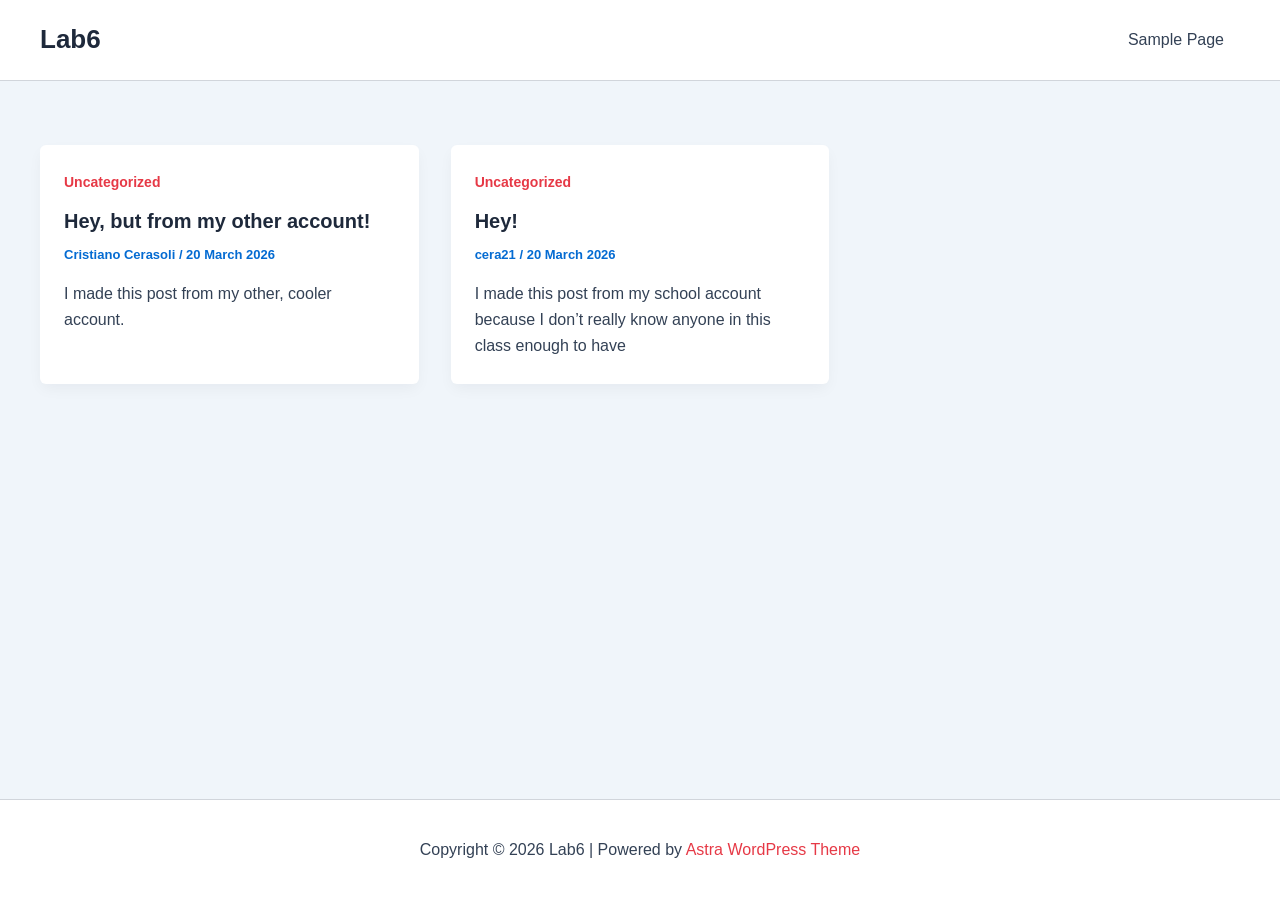
==== commit c96b3e23: "deploy: 45693fc40e74321fac0e403c2bd1efb243bae743" ====
--- a/index.html
+++ b/index.html
@@ -101,7 +101,7 @@
 <meta name="generator" content="WordPress 6.9.4" />
 </head>
 
-<body itemtype='https://schema.org/Blog' itemscope='itemscope' class="home blog wp-embed-responsive wp-theme-astra wp-child-theme-astra_child ast-desktop ast-separate-container ast-two-container ast-no-sidebar astra-4.12.5 ast-inherit-site-logo-transparent ast-hfb-header">
+<body itemtype='https://schema.org/Blog' itemscope='itemscope' class="home blog wp-embed-responsive wp-theme-astra wp-child-theme-astra_child ast-desktop ast-separate-container ast-two-container ast-no-sidebar astra-4.12.5 group-blog ast-inherit-site-logo-transparent ast-hfb-header">
 
 <a
 	class="skip-link screen-reader-text"
@@ -189,6 +189,30 @@
 			<div id="primary" class="content-area primary ast-grid-3 ast-blog-layout-4-grid">
 					<main id="main" class="site-main">
 				<div class="ast-row"><article
+class="post-15 post type-post status-publish format-standard hentry category-uncategorized ast-grid-common-col ast-full-width ast-article-post remove-featured-img-padding" id="post-15" itemtype="https://schema.org/CreativeWork" itemscope="itemscope">
+		<div class="ast-post-format- ast-no-thumb blog-layout-4 ast-article-inner">
+	<div class="post-content ast-grid-common-col" >
+		<div class="ast-blog-featured-section post-thumb ast-blog-single-element"></div><span class="ast-blog-single-element ast-taxonomy-container cat-links default"><a href="/category/uncategorized/" rel="category tag">Uncategorized</a></span><h2 class="entry-title ast-blog-single-element" itemprop="headline"><a href="/hey-but-from-my-other-account/" rel="bookmark">Hey, but from my other account!</a></h2>		<header class="entry-header ast-blog-single-element ast-blog-meta-container">
+			<div class="entry-meta"><span class="posted-by vcard author" itemtype="https://schema.org/Person" itemscope="itemscope" itemprop="author">			<a title="View all posts by Cristiano Cerasoli"
+				href="/author/cera10/" rel="author"
+				class="url fn n" itemprop="url"				>
+				<span
+				class="author-name" itemprop="name"				>
+				Cristiano Cerasoli			</span>
+			</a>
+		</span>
+
+		 / <span class="posted-on"><span class="published" itemprop="datePublished"> 20 March 2026 </span></span></div>		</header><!-- .entry-header -->
+					<div class="ast-excerpt-container ast-blog-single-element">
+				<p>I made this post from my other, cooler account.</p>
+			</div>
+				<div class="entry-content clear"
+		itemprop="text"		>
+					</div><!-- .entry-content .clear -->
+	</div><!-- .post-content -->
+</div> <!-- .blog-layout-4 -->
+	</article><!-- #post-## -->
+<article
 class="post-12 post type-post status-publish format-standard hentry category-uncategorized ast-grid-common-col ast-full-width ast-article-post remove-featured-img-padding" id="post-12" itemtype="https://schema.org/CreativeWork" itemscope="itemscope">
 		<div class="ast-post-format- ast-no-thumb blog-layout-4 ast-article-inner">
 	<div class="post-content ast-grid-common-col" >
@@ -204,7 +228,7 @@
 
 		 / <span class="posted-on"><span class="published" itemprop="datePublished"> 20 March 2026 </span></span></div>		</header><!-- .entry-header -->
 					<div class="ast-excerpt-container ast-blog-single-element">
-				<p>I made this post from my school account because I don&#8217;t really know anyone in this class enough to have [&hellip;]</p>
+				<p>I made this post from my school account because I don&#8217;t really know anyone in this class enough to have</p>
 			</div>
 				<div class="entry-content clear"
 		itemprop="text"		>
